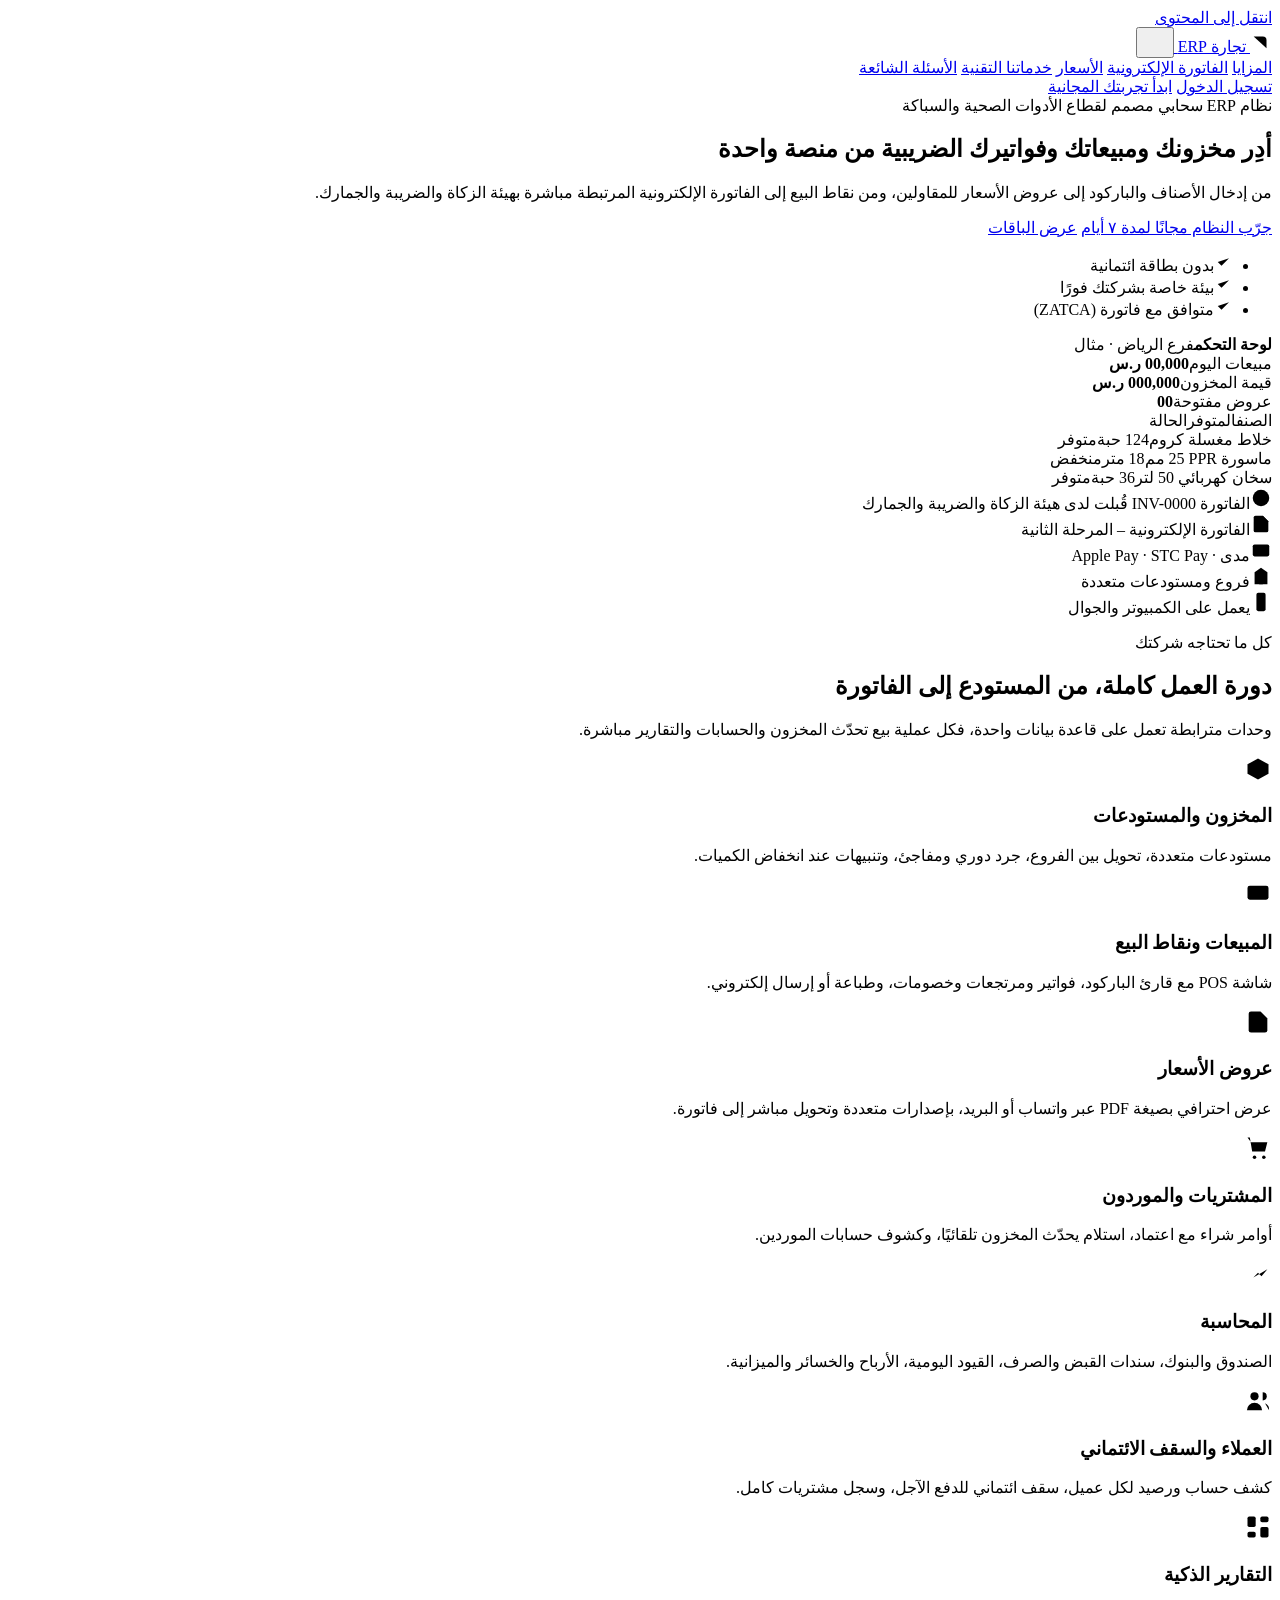
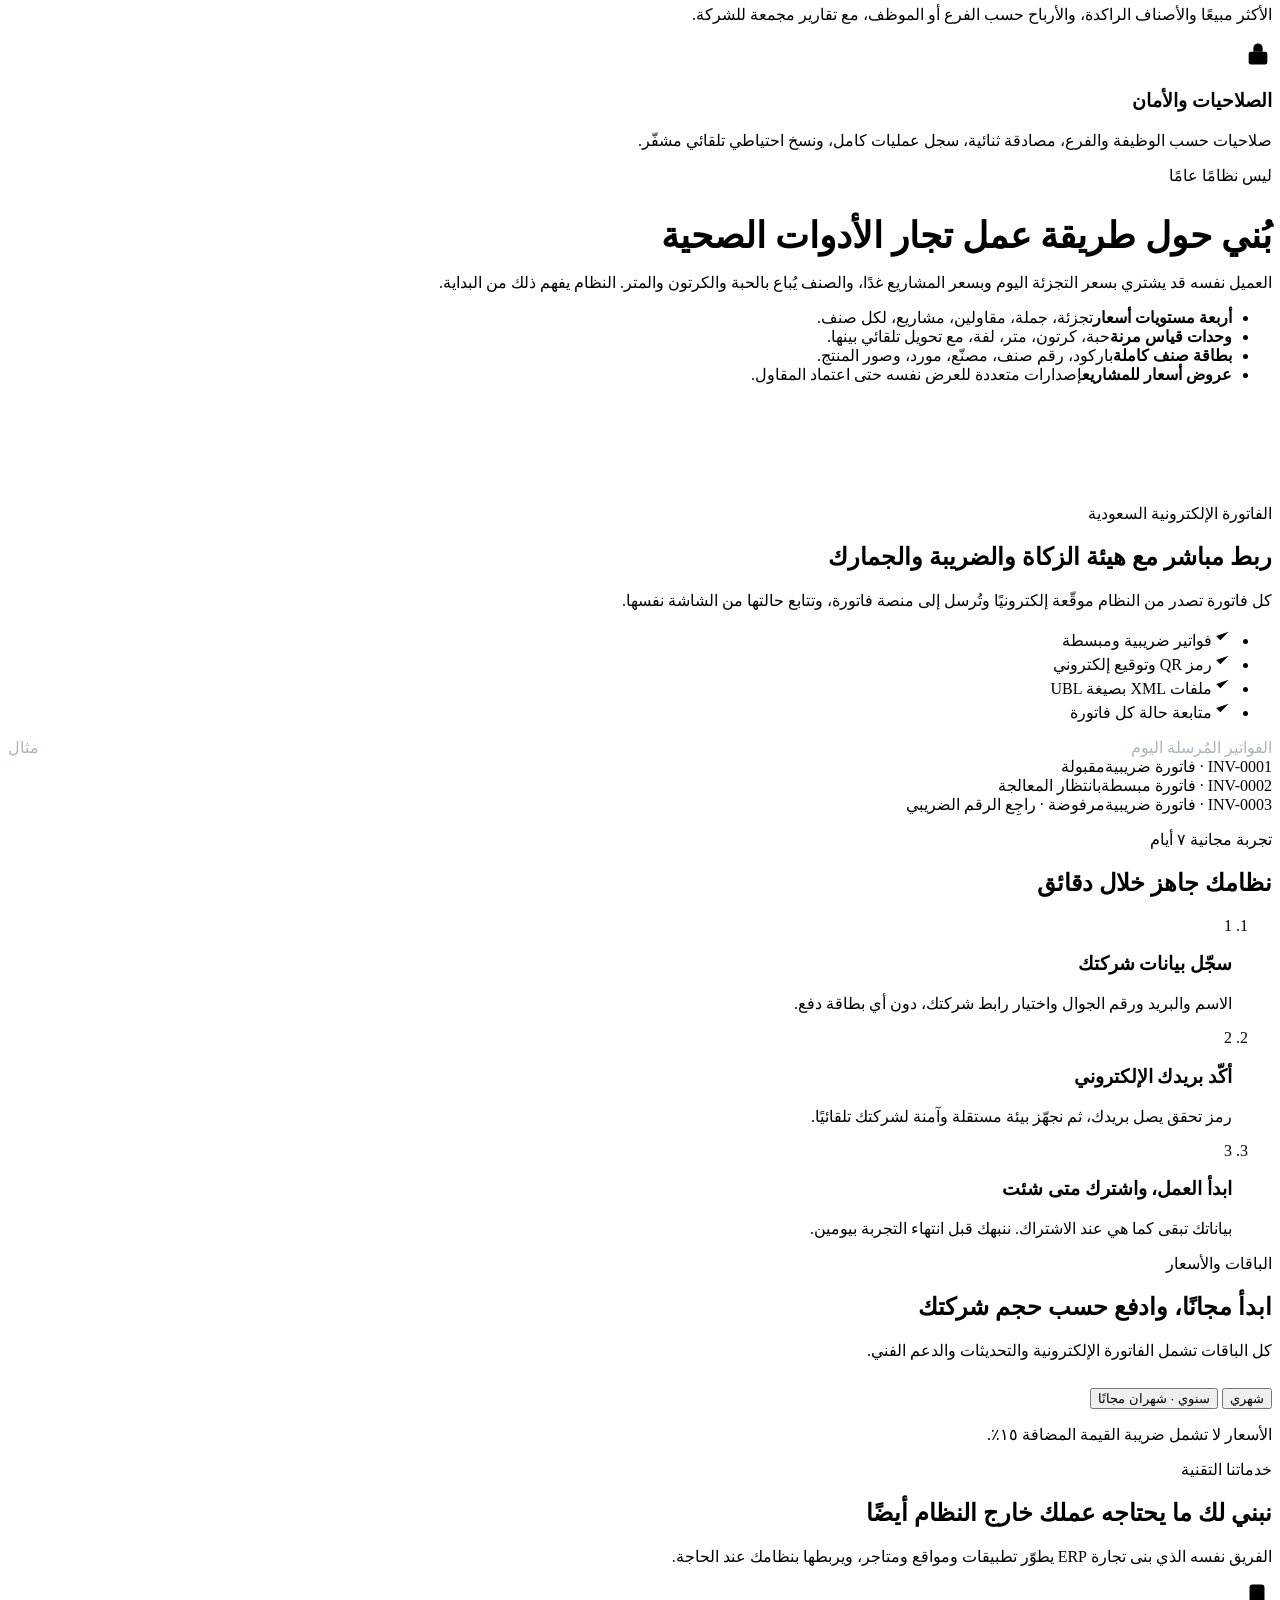
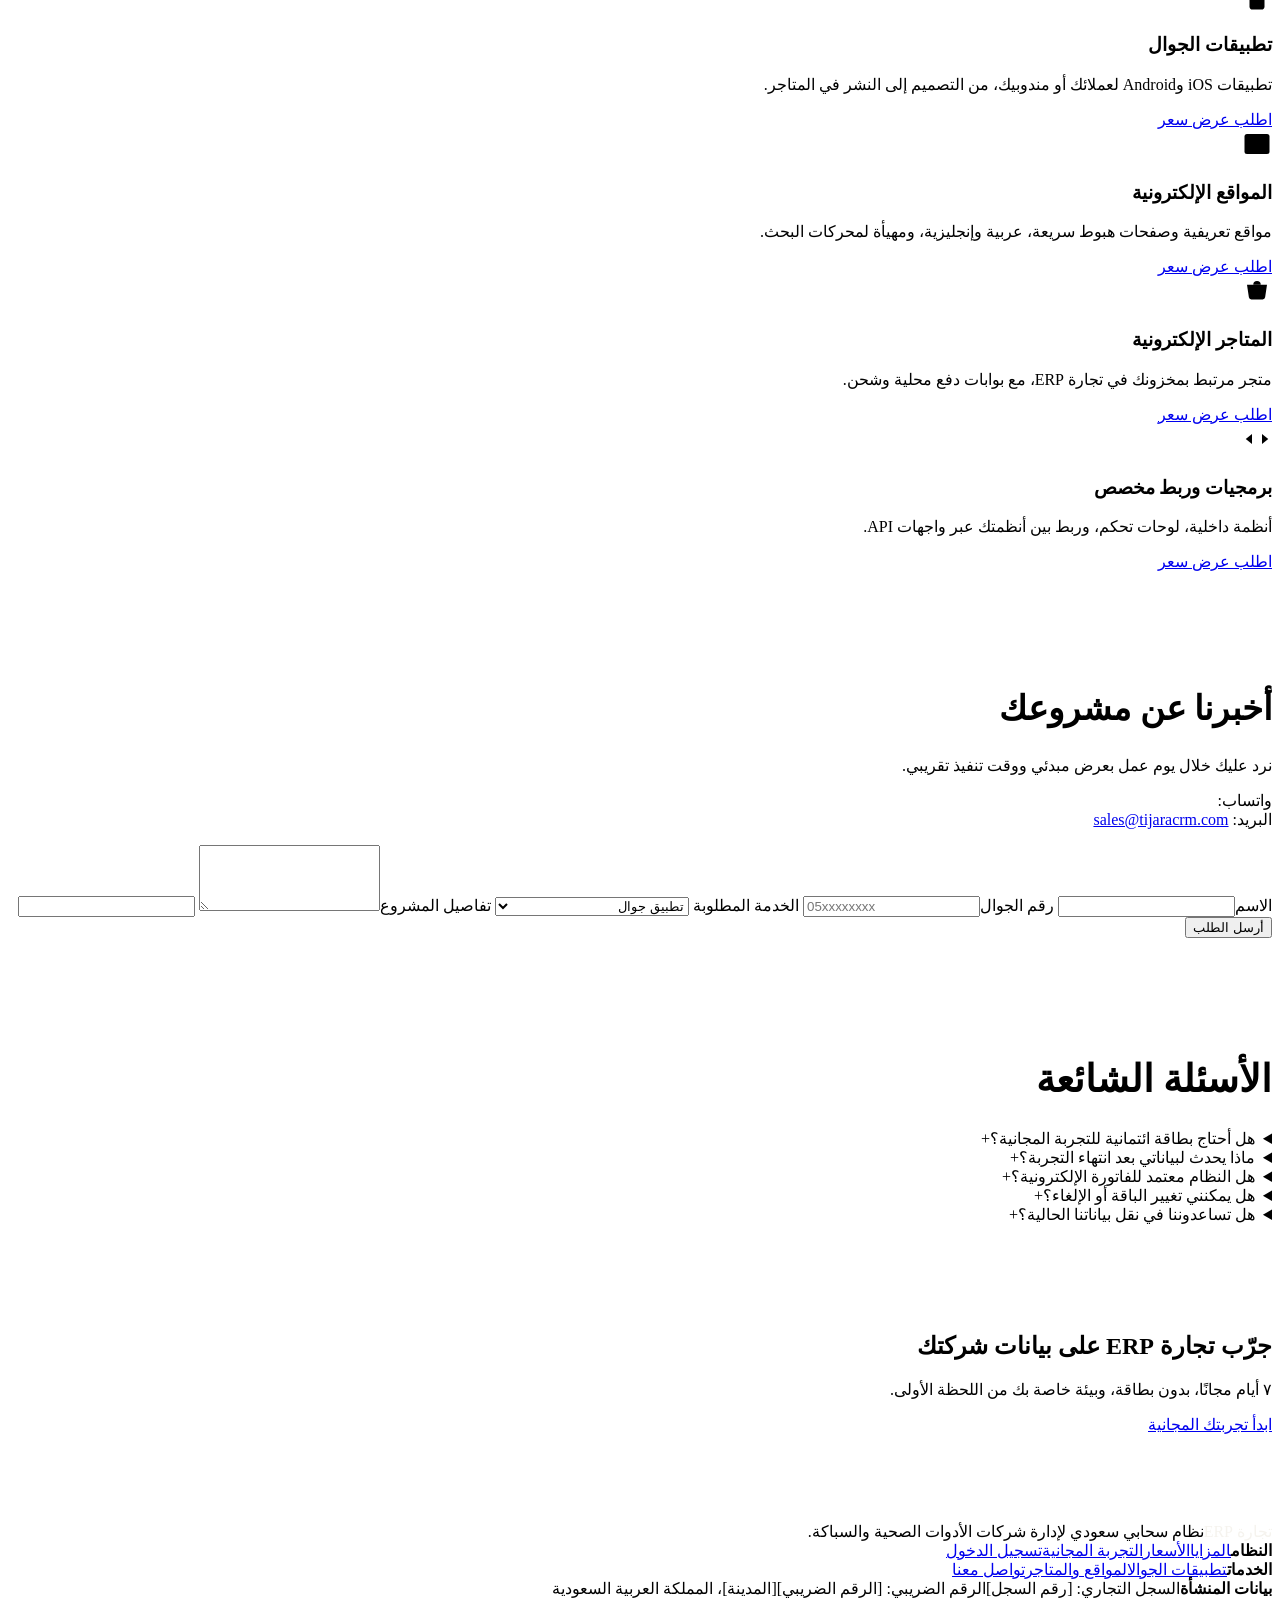
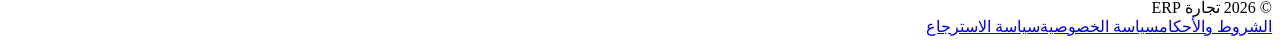
==== marketing-site/public/index.html @ fe0a989c "Add marketing site for tijaracrm.com (landing, trial signup, checkout) Static RTL Arabic site served" ====
<!doctype html>
<html lang="ar" dir="rtl">
<head>
<meta charset="utf-8">
<meta name="viewport" content="width=device-width, initial-scale=1">
<title>تجارة ERP | نظام سحابي لشركات الأدوات الصحية والسباكة في السعودية</title>
<meta name="description" content="نظام ERP سحابي لإدارة المخزون والمبيعات ونقاط البيع وعروض الأسعار والمحاسبة، مع الفاتورة الإلكترونية المرتبطة بهيئة الزكاة والضريبة والجمارك. جرّبه مجانًا ٧ أيام بدون بطاقة.">
<link rel="canonical" href="https://tijaracrm.com/">
<meta property="og:type" content="website">
<meta property="og:locale" content="ar_SA">
<meta property="og:site_name" content="تجارة ERP">
<meta property="og:title" content="تجارة ERP | نظام سحابي لشركات الأدوات الصحية والسباكة">
<meta property="og:description" content="المخزون والمبيعات والفاتورة الإلكترونية في منصة واحدة. تجربة مجانية ٧ أيام بدون بطاقة.">
<meta property="og:url" content="https://tijaracrm.com/">
<meta name="theme-color" content="#0E5C63">
<link rel="icon" href="/assets/favicon.svg" type="image/svg+xml">
<link rel="preconnect" href="https://fonts.googleapis.com">
<link rel="preconnect" href="https://fonts.gstatic.com" crossorigin>
<link href="https://fonts.googleapis.com/css2?family=IBM+Plex+Sans+Arabic:wght@400;500;600&family=Readex+Pro:wght@500;600;700&display=swap" rel="stylesheet">
<link rel="stylesheet" href="/assets/styles.css">
<script type="application/ld+json">
{"@context":"https://schema.org","@type":"SoftwareApplication","name":"تجارة ERP","applicationCategory":"BusinessApplication","operatingSystem":"Web","inLanguage":"ar","offers":{"@type":"AggregateOffer","priceCurrency":"SAR","lowPrice":"199","highPrice":"799"},"url":"https://tijaracrm.com/"}
</script>
</head>
<body>
<a class="skip" href="#main">انتقل إلى المحتوى</a>

<header class="site-header">
  <div class="container">
    <a class="brand" href="/" aria-label="تجارة ERP — الرئيسية">
      <span class="brand-mark" aria-hidden="true"><svg class="icon" width="22" height="22" viewBox="0 0 24 24" stroke-width="2"><path d="M4 7h10a4 4 0 0 1 4 4v9"/><path d="M4 3v8"/><path d="M14 20h8"/></svg></span>
      <span class="brand-name">تجارة <span>ERP</span></span>
    </a>
    <button class="nav-toggle" type="button" aria-expanded="false" aria-controls="main-nav" aria-label="القائمة">
      <svg class="icon" width="22" height="22" viewBox="0 0 24 24" stroke-width="2" aria-hidden="true"><path d="M4 7h16M4 12h16M4 17h16"/></svg>
    </button>
    <nav class="main-nav" id="main-nav" aria-label="القائمة الرئيسية">
      <a href="#features">المزايا</a>
      <a href="#zatca">الفاتورة الإلكترونية</a>
      <a href="#pricing">الأسعار</a>
      <a href="#services">خدماتنا التقنية</a>
      <a href="#faq">الأسئلة الشائعة</a>
    </nav>
    <div class="header-actions">
      <a class="btn btn-outline" data-portal href="https://portal.tijaracrm.com">تسجيل الدخول</a>
      <a class="btn btn-primary" href="/signup.html">ابدأ تجربتك المجانية</a>
    </div>
  </div>
</header>

<main id="main">

<section class="container hero">
  <div class="hero-copy">
    <span class="pill">نظام ERP سحابي مصمم لقطاع الأدوات الصحية والسباكة</span>
    <h1>أدِر مخزونك ومبيعاتك وفواتيرك الضريبية من منصة واحدة</h1>
    <p class="lead">من إدخال الأصناف والباركود إلى عروض الأسعار للمقاولين، ومن نقاط البيع إلى الفاتورة الإلكترونية المرتبطة مباشرة بهيئة الزكاة والضريبة والجمارك.</p>
    <div class="actions">
      <a class="btn btn-primary btn-lg" href="/signup.html">جرّب النظام مجانًا لمدة ٧ أيام</a>
      <a class="btn btn-outline btn-lg" href="#pricing">عرض الباقات</a>
    </div>
    <ul class="checks">
      <li><svg class="icon" width="18" height="18" viewBox="0 0 24 24" stroke-width="2.4" aria-hidden="true"><path d="M5 12l5 5L20 7"/></svg>بدون بطاقة ائتمانية</li>
      <li><svg class="icon" width="18" height="18" viewBox="0 0 24 24" stroke-width="2.4" aria-hidden="true"><path d="M5 12l5 5L20 7"/></svg>بيئة خاصة بشركتك فورًا</li>
      <li><svg class="icon" width="18" height="18" viewBox="0 0 24 24" stroke-width="2.4" aria-hidden="true"><path d="M5 12l5 5L20 7"/></svg>متوافق مع فاتورة (ZATCA)</li>
    </ul>
  </div>

  <div class="mock" role="img" aria-label="مثال توضيحي لواجهة لوحة التحكم في النظام">
    <div class="mock-top"><strong>لوحة التحكم</strong><span class="xsmall muted">فرع الرياض · مثال</span></div>
    <div class="kpis">
      <div class="kpi"><span>مبيعات اليوم</span><b>00,000 ر.س</b></div>
      <div class="kpi"><span>قيمة المخزون</span><b>000,000 ر.س</b></div>
      <div class="kpi"><span>عروض مفتوحة</span><b>00</b></div>
    </div>
    <div class="mini-table">
      <div class="mini-row head"><span>الصنف</span><span>المتوفر</span><span>الحالة</span></div>
      <div class="mini-row"><span>خلاط مغسلة كروم</span><span>124 حبة</span><span class="ok">متوفر</span></div>
      <div class="mini-row"><span>ماسورة PPR ‏25 مم</span><span>18 متر</span><span class="low">منخفض</span></div>
      <div class="mini-row"><span>سخان كهربائي 50 لتر</span><span>36 حبة</span><span class="ok">متوفر</span></div>
    </div>
    <div class="notice"><svg class="icon" width="22" height="22" viewBox="0 0 24 24" stroke-width="2" aria-hidden="true"><path d="M9 12l2 2 4-4"/><circle cx="12" cy="12" r="9"/></svg><span>الفاتورة INV-0000 قُبلت لدى هيئة الزكاة والضريبة والجمارك</span></div>
  </div>
</section>

<section class="band strip" aria-label="أبرز المزايا">
  <div class="container">
    <div class="item"><svg class="icon" width="22" height="22" viewBox="0 0 24 24" stroke-width="2" aria-hidden="true"><path d="M14 3H6a2 2 0 0 0-2 2v14a2 2 0 0 0 2 2h12a2 2 0 0 0 2-2V9z"/><path d="M14 3v6h6"/></svg>الفاتورة الإلكترونية – المرحلة الثانية</div>
    <div class="item"><svg class="icon" width="22" height="22" viewBox="0 0 24 24" stroke-width="2" aria-hidden="true"><rect x="3" y="6" width="18" height="13" rx="2"/><path d="M3 10h18"/></svg>مدى · Apple Pay · STC Pay</div>
    <div class="item"><svg class="icon" width="22" height="22" viewBox="0 0 24 24" stroke-width="2" aria-hidden="true"><path d="M3 21h18"/><path d="M5 21V8l7-5 7 5v13"/><path d="M10 21v-6h4v6"/></svg>فروع ومستودعات متعددة</div>
    <div class="item"><svg class="icon" width="22" height="22" viewBox="0 0 24 24" stroke-width="2" aria-hidden="true"><rect x="7" y="2" width="10" height="20" rx="2"/><path d="M11 18h2"/></svg>يعمل على الكمبيوتر والجوال</div>
  </div>
</section>

<section id="features" class="container section">
  <div class="section-head">
    <p class="eyebrow">كل ما تحتاجه شركتك</p>
    <h2>دورة العمل كاملة، من المستودع إلى الفاتورة</h2>
    <p class="muted">وحدات مترابطة تعمل على قاعدة بيانات واحدة، فكل عملية بيع تحدّث المخزون والحسابات والتقارير مباشرة.</p>
  </div>
  <div class="grid-cards">
    <article class="card"><svg class="icon" width="28" height="28" viewBox="0 0 24 24" stroke-width="1.8" aria-hidden="true"><path d="M21 8l-9-5-9 5 9 5z"/><path d="M3 8v8l9 5 9-5V8"/><path d="M12 13v8"/></svg><h3>المخزون والمستودعات</h3><p>مستودعات متعددة، تحويل بين الفروع، جرد دوري ومفاجئ، وتنبيهات عند انخفاض الكميات.</p></article>
    <article class="card"><svg class="icon" width="28" height="28" viewBox="0 0 24 24" stroke-width="1.8" aria-hidden="true"><rect x="3" y="4" width="18" height="12" rx="2"/><path d="M8 20h8"/><path d="M12 16v4"/></svg><h3>المبيعات ونقاط البيع</h3><p>شاشة POS مع قارئ الباركود، فواتير ومرتجعات وخصومات، وطباعة أو إرسال إلكتروني.</p></article>
    <article class="card"><svg class="icon" width="28" height="28" viewBox="0 0 24 24" stroke-width="1.8" aria-hidden="true"><path d="M14 3H6a2 2 0 0 0-2 2v14a2 2 0 0 0 2 2h12a2 2 0 0 0 2-2V9z"/><path d="M14 3v6h6"/><path d="M8 13h8"/><path d="M8 17h5"/></svg><h3>عروض الأسعار</h3><p>عرض احترافي بصيغة PDF عبر واتساب أو البريد، بإصدارات متعددة وتحويل مباشر إلى فاتورة.</p></article>
    <article class="card"><svg class="icon" width="28" height="28" viewBox="0 0 24 24" stroke-width="1.8" aria-hidden="true"><path d="M3 3h2l2 12h11l2-8H6"/><circle cx="9" cy="20" r="1.5"/><circle cx="17" cy="20" r="1.5"/></svg><h3>المشتريات والموردون</h3><p>أوامر شراء مع اعتماد، استلام يحدّث المخزون تلقائيًا، وكشوف حسابات الموردين.</p></article>
    <article class="card"><svg class="icon" width="28" height="28" viewBox="0 0 24 24" stroke-width="1.8" aria-hidden="true"><path d="M4 19V5"/><path d="M4 19h16"/><path d="M8 15l4-4 3 3 5-6"/></svg><h3>المحاسبة</h3><p>الصندوق والبنوك، سندات القبض والصرف، القيود اليومية، الأرباح والخسائر والميزانية.</p></article>
    <article class="card"><svg class="icon" width="28" height="28" viewBox="0 0 24 24" stroke-width="1.8" aria-hidden="true"><circle cx="9" cy="8" r="3.5"/><path d="M2.5 20a6.5 6.5 0 0 1 13 0"/><path d="M16 4.5a3.5 3.5 0 0 1 0 7"/><path d="M18 14a6 6 0 0 1 3.5 6"/></svg><h3>العملاء والسقف الائتماني</h3><p>كشف حساب ورصيد لكل عميل، سقف ائتماني للدفع الآجل، وسجل مشتريات كامل.</p></article>
    <article class="card"><svg class="icon" width="28" height="28" viewBox="0 0 24 24" stroke-width="1.8" aria-hidden="true"><rect x="3" y="3" width="7" height="9" rx="1.5"/><rect x="14" y="3" width="7" height="5" rx="1.5"/><rect x="14" y="12" width="7" height="9" rx="1.5"/><rect x="3" y="16" width="7" height="5" rx="1.5"/></svg><h3>التقارير الذكية</h3><p>الأكثر مبيعًا والأصناف الراكدة، والأرباح حسب الفرع أو الموظف، مع تقارير مجمعة للشركة.</p></article>
    <article class="card"><svg class="icon" width="28" height="28" viewBox="0 0 24 24" stroke-width="1.8" aria-hidden="true"><rect x="4" y="10" width="16" height="11" rx="2"/><path d="M8 10V7a4 4 0 0 1 8 0v3"/></svg><h3>الصلاحيات والأمان</h3><p>صلاحيات حسب الوظيفة والفرع، مصادقة ثنائية، سجل عمليات كامل، ونسخ احتياطي تلقائي مشفّر.</p></article>
  </div>
</section>

<section class="container" style="padding-bottom:88px">
  <div class="panel">
    <div style="flex:1 1 340px">
      <p class="eyebrow">ليس نظامًا عامًا</p>
      <h2 style="font-size:clamp(26px,3vw,36px);margin-bottom:12px">بُني حول طريقة عمل تجار الأدوات الصحية</h2>
      <p class="muted">العميل نفسه قد يشتري بسعر التجزئة اليوم وبسعر المشاريع غدًا، والصنف يُباع بالحبة والكرتون والمتر. النظام يفهم ذلك من البداية.</p>
    </div>
    <ul class="fit-list">
      <li><strong>أربعة مستويات أسعار</strong><span>تجزئة، جملة، مقاولين، مشاريع، لكل صنف.</span></li>
      <li><strong>وحدات قياس مرنة</strong><span>حبة، كرتون، متر، لفة، مع تحويل تلقائي بينها.</span></li>
      <li><strong>بطاقة صنف كاملة</strong><span>باركود، رقم صنف، مصنّع، مورد، وصور المنتج.</span></li>
      <li><strong>عروض أسعار للمشاريع</strong><span>إصدارات متعددة للعرض نفسه حتى اعتماد المقاول.</span></li>
    </ul>
  </div>
</section>

<section id="zatca" class="dark">
  <div class="container section zatca">
    <div class="zatca-copy">
      <p class="eyebrow">الفاتورة الإلكترونية السعودية</p>
      <h2>ربط مباشر مع هيئة الزكاة والضريبة والجمارك</h2>
      <p class="muted">كل فاتورة تصدر من النظام موقّعة إلكترونيًا وتُرسل إلى منصة فاتورة، وتتابع حالتها من الشاشة نفسها.</p>
      <ul class="zatca-list">
        <li><svg class="icon" width="20" height="20" viewBox="0 0 24 24" stroke-width="2.4" aria-hidden="true"><path d="M5 12l5 5L20 7"/></svg>فواتير ضريبية ومبسطة</li>
        <li><svg class="icon" width="20" height="20" viewBox="0 0 24 24" stroke-width="2.4" aria-hidden="true"><path d="M5 12l5 5L20 7"/></svg>رمز QR وتوقيع إلكتروني</li>
        <li><svg class="icon" width="20" height="20" viewBox="0 0 24 24" stroke-width="2.4" aria-hidden="true"><path d="M5 12l5 5L20 7"/></svg>ملفات XML بصيغة UBL</li>
        <li><svg class="icon" width="20" height="20" viewBox="0 0 24 24" stroke-width="2.4" aria-hidden="true"><path d="M5 12l5 5L20 7"/></svg>متابعة حالة كل فاتورة</li>
      </ul>
    </div>
    <div class="status-board" role="img" aria-label="مثال توضيحي لحالات الفواتير الإلكترونية">
      <div class="small" style="display:flex;justify-content:space-between;color:#A9B8BA"><span>الفواتير المُرسلة اليوم</span><span>مثال</span></div>
      <div class="status-row"><span>INV-0001 · فاتورة ضريبية</span><span class="chip chip-ok">مقبولة</span></div>
      <div class="status-row"><span>INV-0002 · فاتورة مبسطة</span><span class="chip chip-wait">بانتظار المعالجة</span></div>
      <div class="status-row"><span>INV-0003 · فاتورة ضريبية</span><span class="chip chip-bad">مرفوضة · راجِع الرقم الضريبي</span></div>
    </div>
  </div>
</section>

<section class="container section">
  <div class="section-head center">
    <p class="eyebrow">تجربة مجانية ٧ أيام</p>
    <h2>نظامك جاهز خلال دقائق</h2>
  </div>
  <ol class="steps">
    <li class="card"><span class="step-num">1</span><h3>سجّل بيانات شركتك</h3><p>الاسم والبريد ورقم الجوال واختيار رابط شركتك، دون أي بطاقة دفع.</p></li>
    <li class="card"><span class="step-num">2</span><h3>أكّد بريدك الإلكتروني</h3><p>رمز تحقق يصل بريدك، ثم نجهّز بيئة مستقلة وآمنة لشركتك تلقائيًا.</p></li>
    <li class="card"><span class="step-num">3</span><h3>ابدأ العمل، واشترك متى شئت</h3><p>بياناتك تبقى كما هي عند الاشتراك. ننبهك قبل انتهاء التجربة بيومين.</p></li>
  </ol>
</section>

<section id="pricing" class="band">
  <div class="container section">
    <div class="section-head center" style="margin-bottom:28px">
      <p class="eyebrow">الباقات والأسعار</p>
      <h2>ابدأ مجانًا، وادفع حسب حجم شركتك</h2>
      <p class="muted">كل الباقات تشمل الفاتورة الإلكترونية والتحديثات والدعم الفني.</p>
    </div>
    <div class="toggle-wrap">
      <div class="toggle" role="group" aria-label="مدة الاشتراك">
        <button type="button" data-cycle="monthly" aria-pressed="true">شهري</button>
        <button type="button" data-cycle="yearly" aria-pressed="false">سنوي · شهران مجانًا</button>
      </div>
    </div>
    <div id="plans" class="plans" aria-live="polite">
      <noscript><p class="center">فعّل JavaScript لعرض الباقات، أو <a href="/signup.html">ابدأ التجربة المجانية</a>.</p></noscript>
    </div>
    <p id="price-note" class="price-note">الأسعار لا تشمل ضريبة القيمة المضافة ١٥٪.</p>
  </div>
</section>

<section id="services" class="container section" style="padding-bottom:48px">
  <div class="section-head">
    <p class="eyebrow">خدماتنا التقنية</p>
    <h2>نبني لك ما يحتاجه عملك خارج النظام أيضًا</h2>
    <p class="muted">الفريق نفسه الذي بنى تجارة ERP يطوّر تطبيقات ومواقع ومتاجر، ويربطها بنظامك عند الحاجة.</p>
  </div>
  <div class="grid-cards">
    <article class="card service"><svg class="icon" width="30" height="30" viewBox="0 0 24 24" stroke-width="1.8" aria-hidden="true"><rect x="6" y="2" width="12" height="20" rx="2.5"/><path d="M11 18h2"/></svg><h3>تطبيقات الجوال</h3><p>تطبيقات iOS وAndroid لعملائك أو مندوبيك، من التصميم إلى النشر في المتاجر.</p><a href="#contact" data-service="mobile_app">اطلب عرض سعر</a></article>
    <article class="card service"><svg class="icon" width="30" height="30" viewBox="0 0 24 24" stroke-width="1.8" aria-hidden="true"><rect x="2" y="4" width="20" height="16" rx="2"/><path d="M2 9h20"/></svg><h3>المواقع الإلكترونية</h3><p>مواقع تعريفية وصفحات هبوط سريعة، عربية وإنجليزية، ومهيأة لمحركات البحث.</p><a href="#contact" data-service="website">اطلب عرض سعر</a></article>
    <article class="card service"><svg class="icon" width="30" height="30" viewBox="0 0 24 24" stroke-width="1.8" aria-hidden="true"><path d="M4 7h16l-1.5 10a2 2 0 0 1-2 1.7h-9a2 2 0 0 1-2-1.7z"/><path d="M9 7a3 3 0 0 1 6 0"/></svg><h3>المتاجر الإلكترونية</h3><p>متجر مرتبط بمخزونك في تجارة ERP، مع بوابات دفع محلية وشحن.</p><a href="#contact" data-service="ecommerce">اطلب عرض سعر</a></article>
    <article class="card service"><svg class="icon" width="30" height="30" viewBox="0 0 24 24" stroke-width="1.8" aria-hidden="true"><path d="M8 8l-5 4 5 4"/><path d="M16 8l5 4-5 4"/><path d="M14 4l-4 16"/></svg><h3>برمجيات وربط مخصص</h3><p>أنظمة داخلية، لوحات تحكم، وربط بين أنظمتك عبر واجهات API.</p><a href="#contact" data-service="custom">اطلب عرض سعر</a></article>
  </div>
</section>

<section id="contact" class="container" style="padding-block:40px 88px">
  <div class="panel">
    <div class="stack" style="flex:1 1 320px">
      <h2 style="font-size:clamp(26px,3vw,34px)">أخبرنا عن مشروعك</h2>
      <p class="muted">نرد عليك خلال يوم عمل بعرض مبدئي ووقت تنفيذ تقريبي.</p>
      <p class="muted"><span data-whatsapp-wrap>واتساب: <a data-whatsapp href="#" dir="ltr"></a><br></span>البريد: <a data-sales-email href="mailto:sales@tijaracrm.com">sales@tijaracrm.com</a></p>
    </div>
    <form id="lead-form" class="form-grid" style="flex:1 1 480px" novalidate>
      <label class="field">الاسم<input class="input" name="name" type="text" autocomplete="name" required><span class="error-text" data-error-for="name"></span></label>
      <label class="field">رقم الجوال<input class="input ltr" name="phone" type="tel" inputmode="tel" autocomplete="tel" placeholder="05xxxxxxxx" required><span class="error-text" data-error-for="phone"></span></label>
      <label class="field full">الخدمة المطلوبة
        <select class="input" name="service" id="lead-service">
          <option value="mobile_app">تطبيق جوال</option>
          <option value="website">موقع إلكتروني</option>
          <option value="ecommerce">متجر إلكتروني</option>
          <option value="custom">برمجيات وربط مخصص</option>
          <option value="erp_enterprise">باقة المؤسسات في تجارة ERP</option>
        </select>
      </label>
      <label class="field full">تفاصيل المشروع<textarea class="input" name="details" rows="4" maxlength="2000"></textarea></label>
      <input class="hp" type="text" name="website" tabindex="-1" autocomplete="off" aria-hidden="true">
      <div id="lead-captcha" class="captcha full"></div>
      <div id="lead-alert" class="alert full" hidden></div>
      <button class="btn btn-primary btn-lg full" type="submit">أرسل الطلب</button>
    </form>
  </div>
</section>

<section id="faq" class="container narrow" style="padding-bottom:88px">
  <h2 class="center" style="font-size:clamp(28px,3.4vw,38px);margin-bottom:28px">الأسئلة الشائعة</h2>
  <div class="faq">
    <details><summary>هل أحتاج بطاقة ائتمانية للتجربة المجانية؟<span class="plus" aria-hidden="true">+</span></summary><p>لا. تكفي بيانات شركتك وتأكيد بريدك الإلكتروني، وتحصل على كل مزايا الباقة الاحترافية لمدة ٧ أيام.</p></details>
    <details><summary>ماذا يحدث لبياناتي بعد انتهاء التجربة؟<span class="plus" aria-hidden="true">+</span></summary><p>يتوقف الدخول مؤقتًا وتبقى بياناتك محفوظة. اشترك في أي وقت لتكمل من حيث توقفت.</p></details>
    <details><summary>هل النظام معتمد للفاتورة الإلكترونية؟<span class="plus" aria-hidden="true">+</span></summary><p>يصدر النظام فواتير موقّعة برمز QR وملفات XML ويرسلها إلى منصة فاتورة، مع متابعة حالة القبول لكل فاتورة.</p></details>
    <details><summary>هل يمكنني تغيير الباقة أو الإلغاء؟<span class="plus" aria-hidden="true">+</span></summary><p>نعم، يمكنك الترقية أو التخفيض من حسابك، ويسري الإلغاء في نهاية فترة الاشتراك الحالية.</p></details>
    <details><summary>هل تساعدوننا في نقل بياناتنا الحالية؟<span class="plus" aria-hidden="true">+</span></summary><p>نعم، نستورد الأصناف والعملاء والموردين من ملفات Excel، ونساعدك في الإعداد الأولي.</p></details>
  </div>
</section>

<section class="container" style="padding-bottom:88px">
  <div class="cta">
    <div>
      <h2>جرّب تجارة ERP على بيانات شركتك</h2>
      <p>٧ أيام مجانًا، بدون بطاقة، وبيئة خاصة بك من اللحظة الأولى.</p>
    </div>
    <a class="btn btn-light btn-lg" href="/signup.html">ابدأ تجربتك المجانية</a>
  </div>
</section>

</main>

<footer class="site-footer">
  <div class="container footer-grid">
    <div><span class="brand-name" style="color:#F5F3EE">تجارة ERP</span><span>نظام سحابي سعودي لإدارة شركات الأدوات الصحية والسباكة.</span></div>
    <nav aria-label="روابط النظام"><strong>النظام</strong><a href="#features">المزايا</a><a href="#pricing">الأسعار</a><a href="/signup.html">التجربة المجانية</a><a data-portal href="https://portal.tijaracrm.com">تسجيل الدخول</a></nav>
    <nav aria-label="روابط الخدمات"><strong>الخدمات</strong><a href="#services">تطبيقات الجوال</a><a href="#services">المواقع والمتاجر</a><a href="#contact">تواصل معنا</a></nav>
    <div><strong>بيانات المنشأة</strong><span>السجل التجاري: <span class="placeholder">[رقم السجل]</span></span><span>الرقم الضريبي: <span class="placeholder">[الرقم الضريبي]</span></span><span><span class="placeholder">[المدينة]</span>، المملكة العربية السعودية</span></div>
  </div>
  <div class="container footer-bottom">
    <span>© <span id="year">2026</span> تجارة ERP</span>
    <nav aria-label="روابط قانونية"><a href="/terms.html">الشروط والأحكام</a><a href="/privacy.html">سياسة الخصوصية</a><a href="/refund.html">سياسة الاسترجاع</a></nav>
  </div>
</footer>

<script src="/assets/config.js"></script>
<script src="/assets/app.js" defer></script>
</body>
</html>
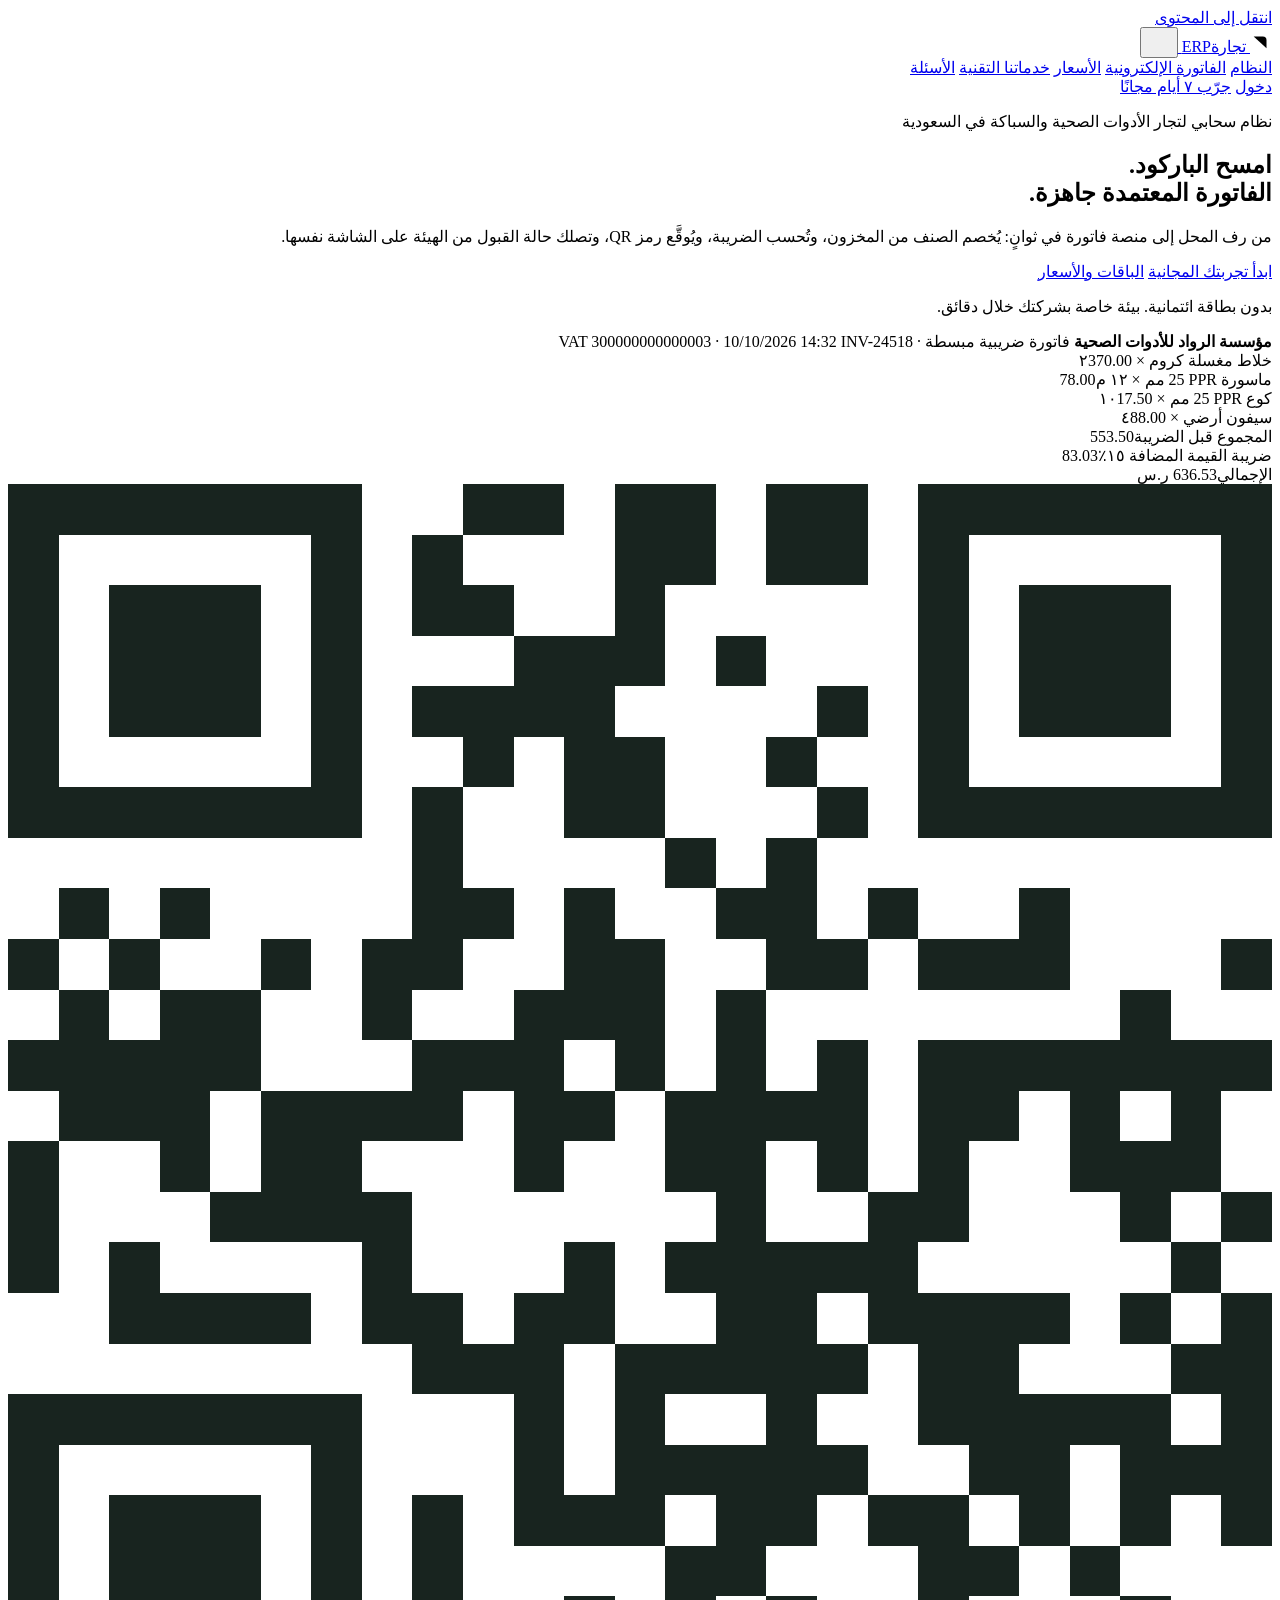
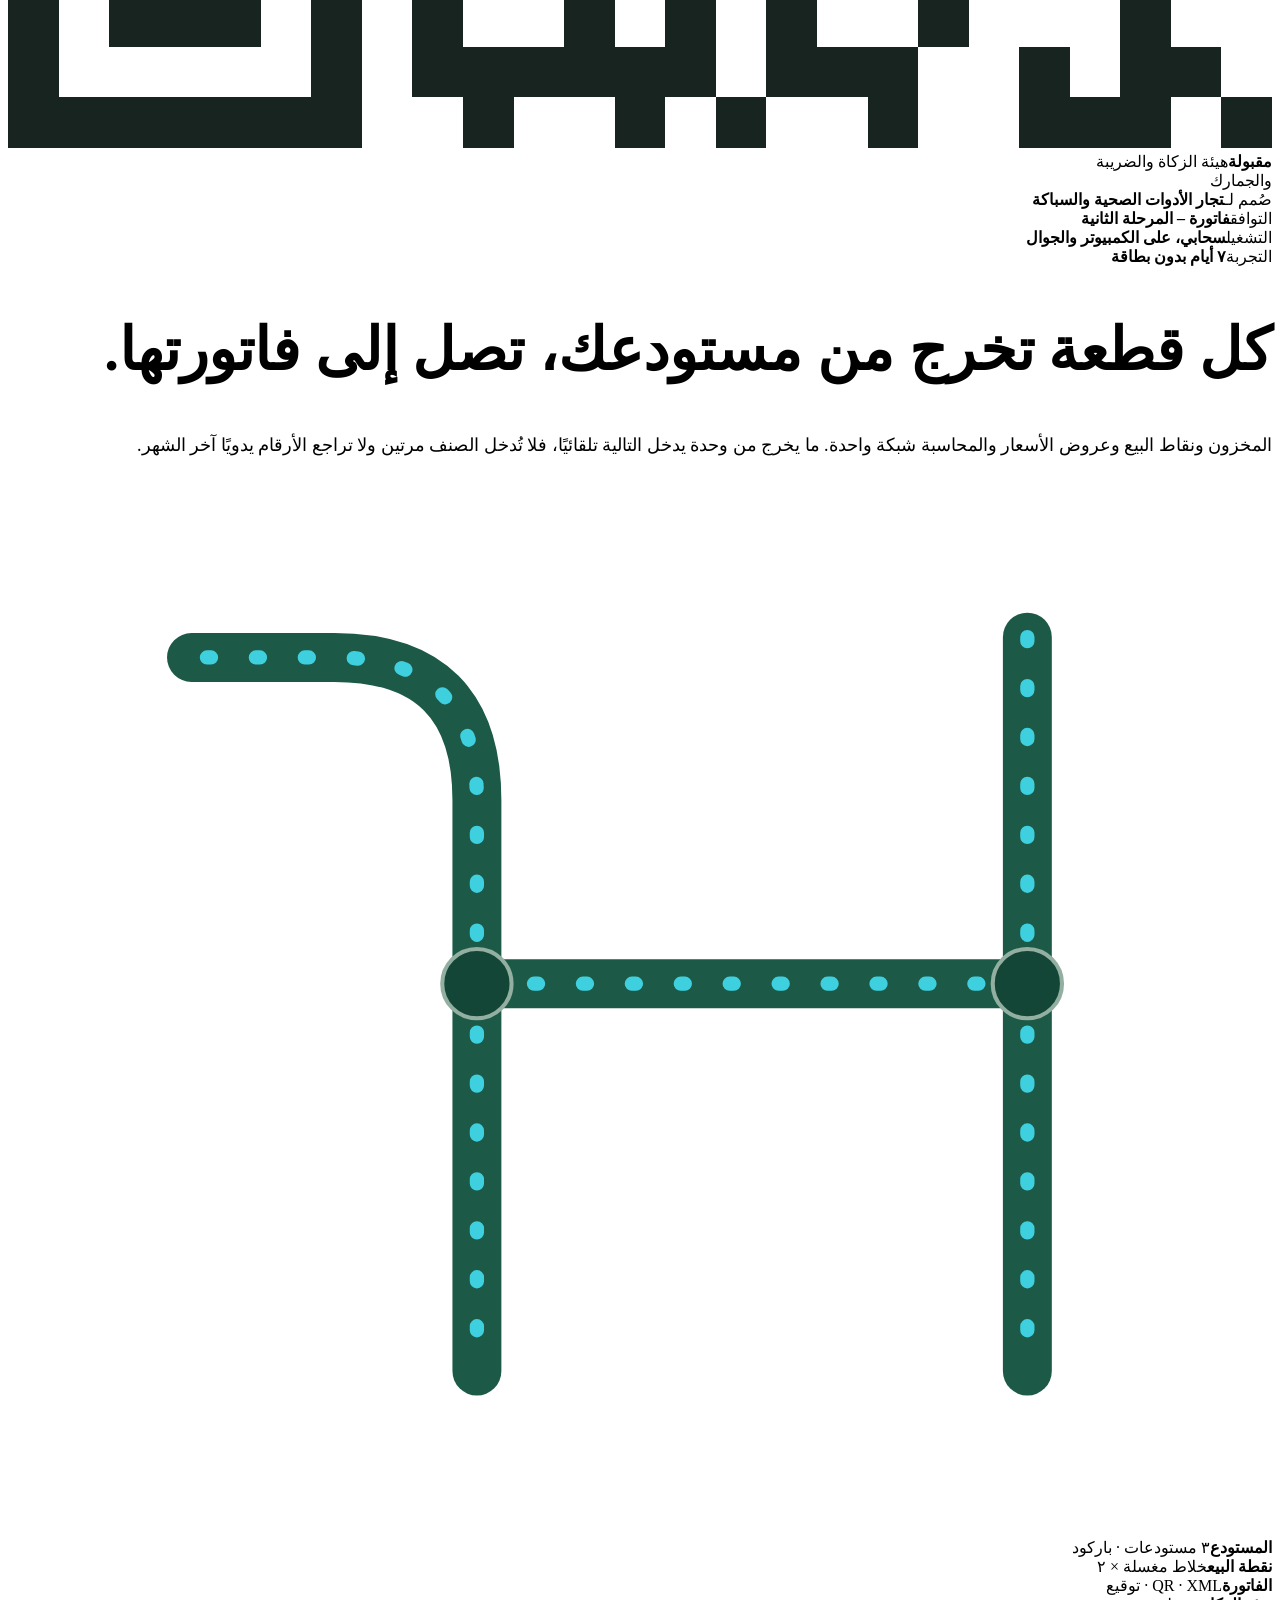
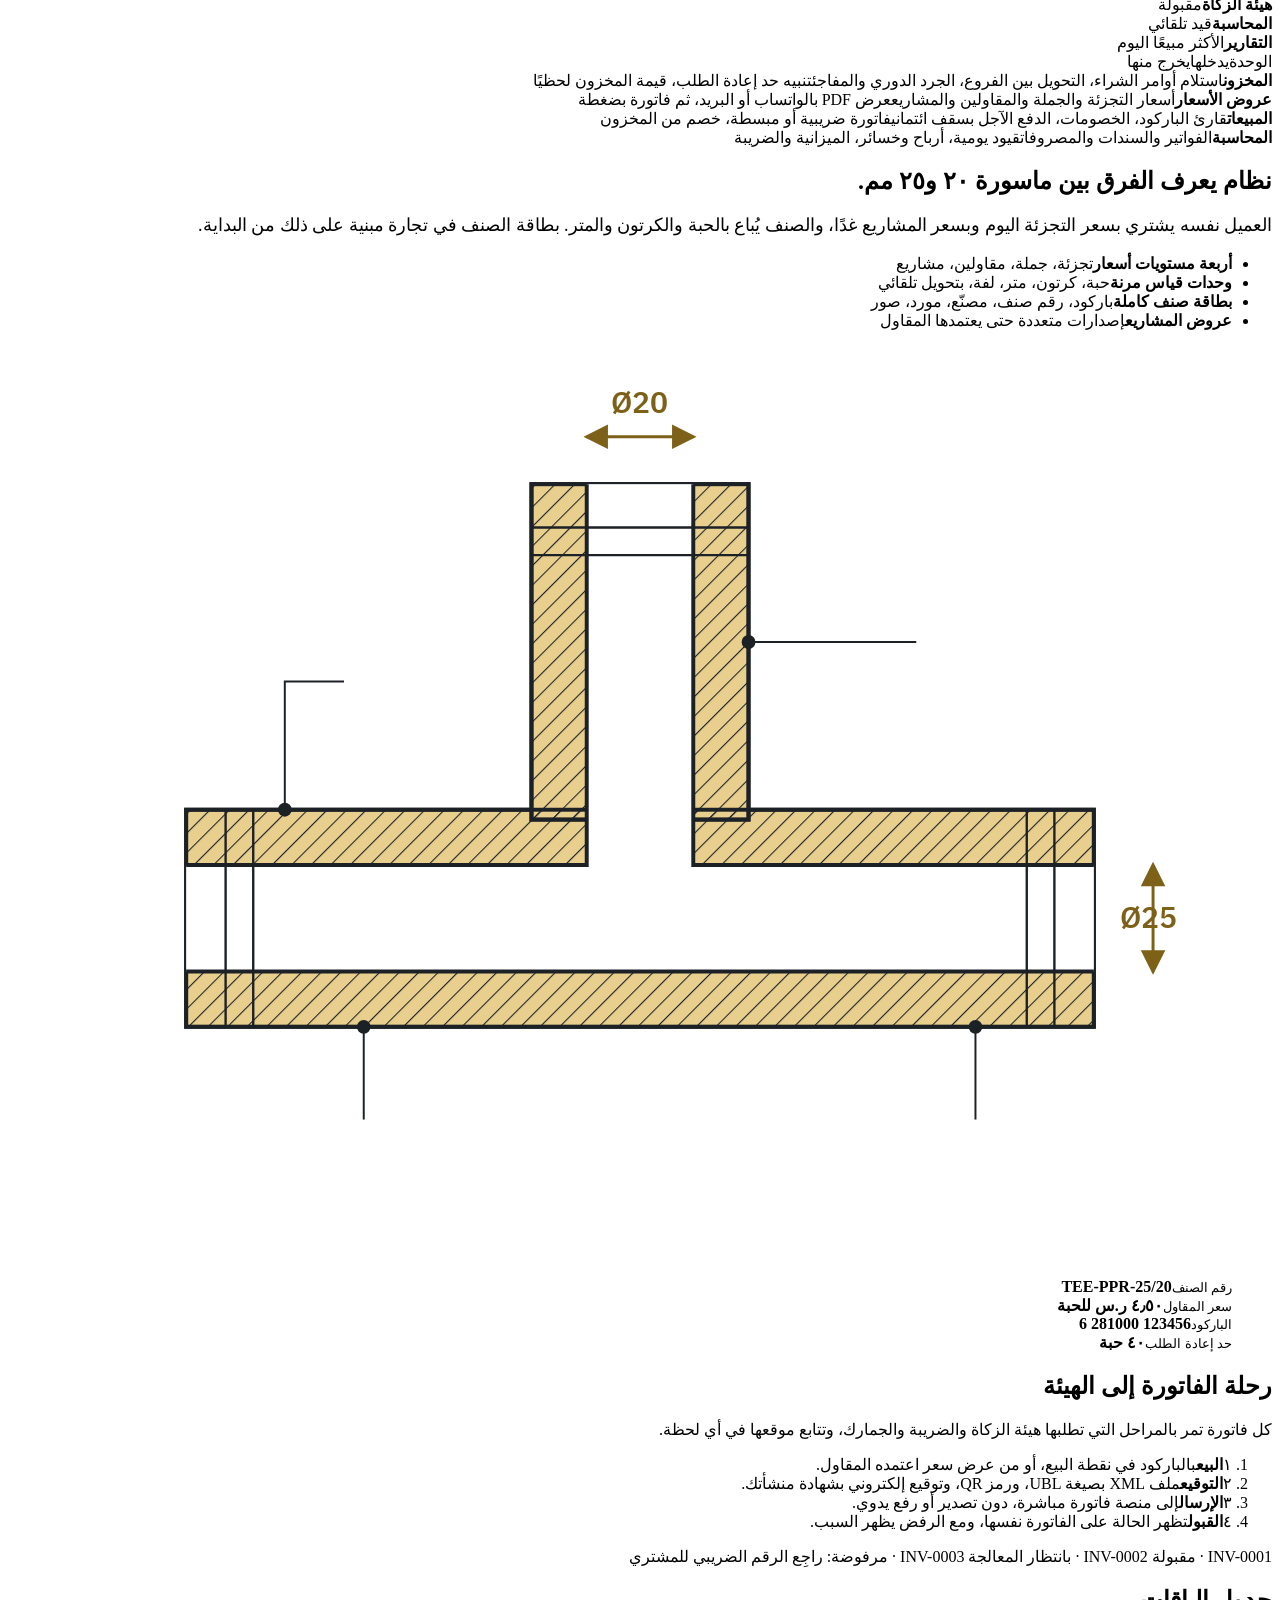
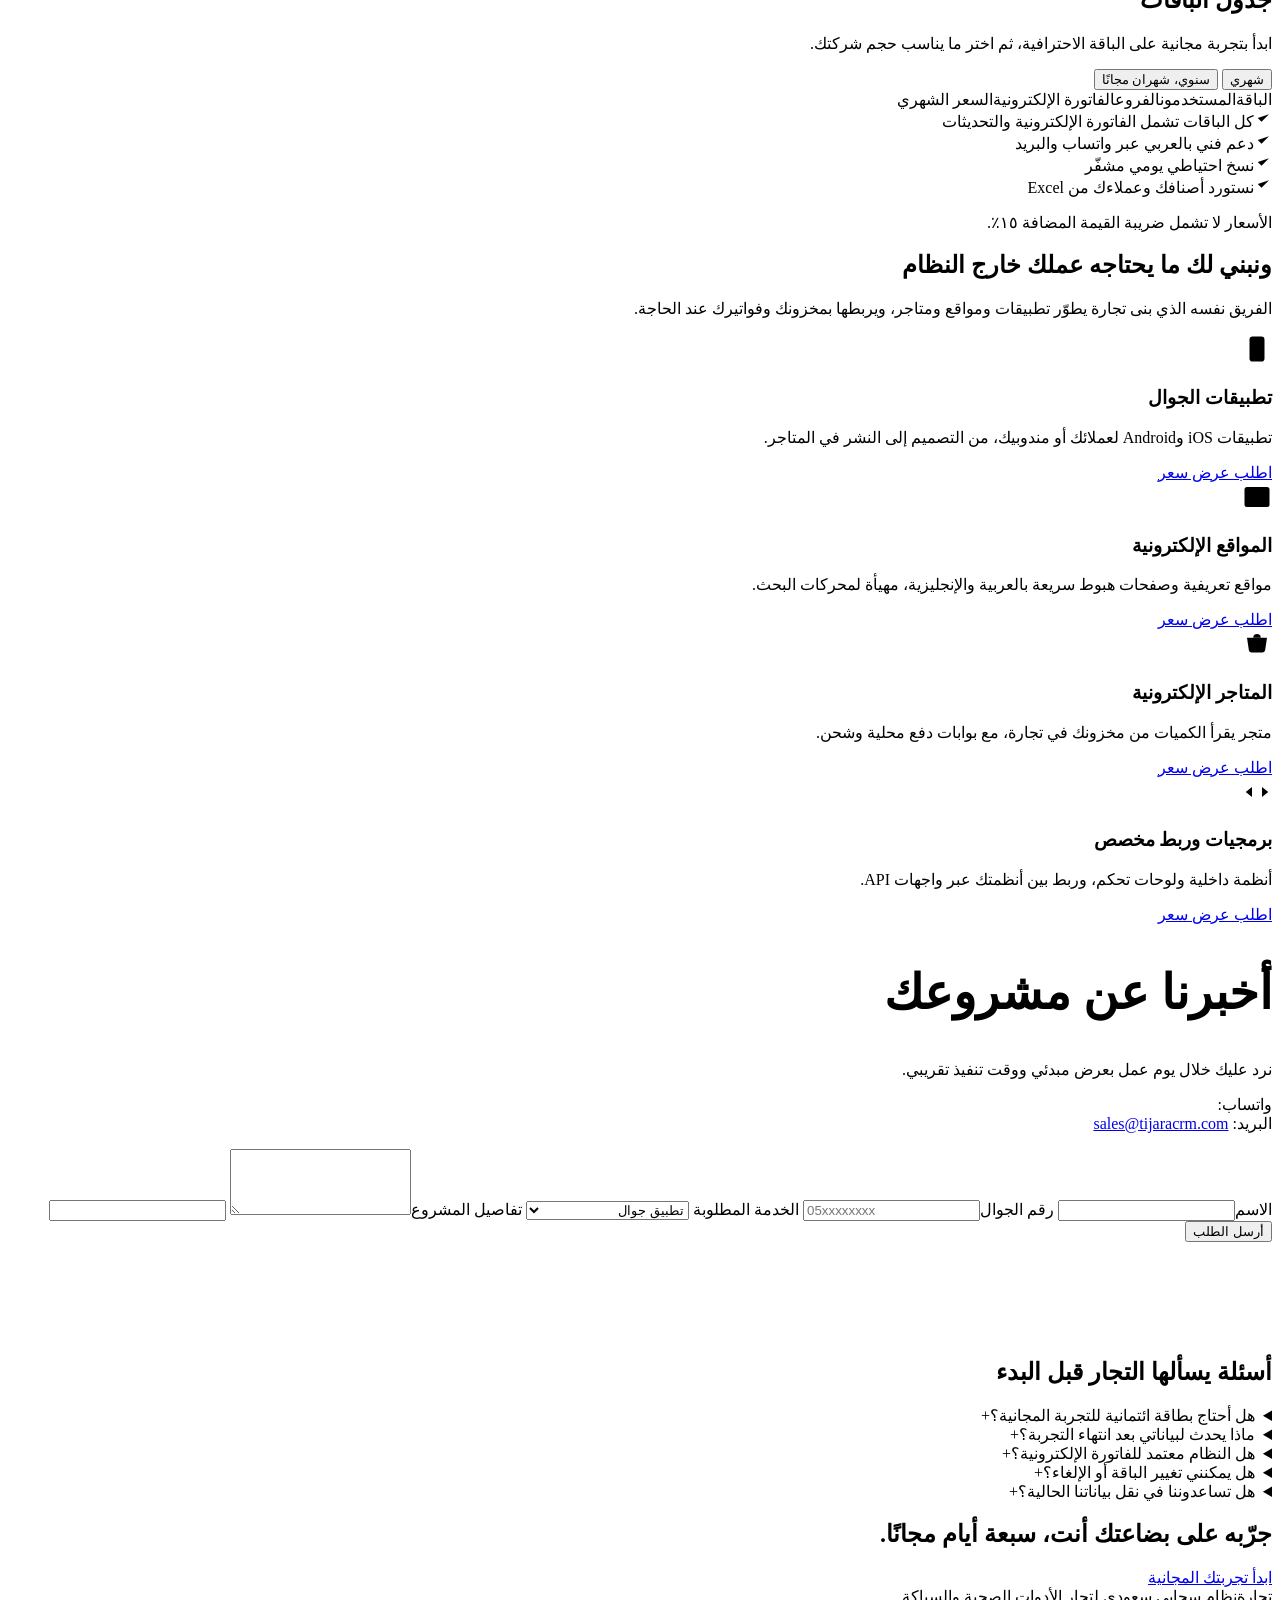
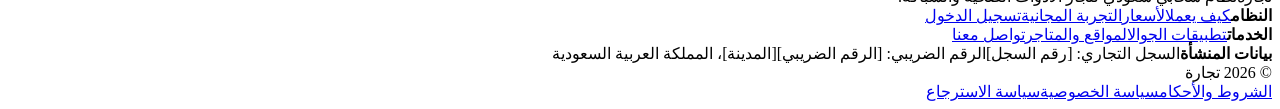
==== commit 7b96ab48: "Redesign marketing site with unified brand identity Merge three explored directions into one identit" ====
--- a/marketing-site/public/index.html
+++ b/marketing-site/public/index.html
@@ -2,21 +2,21 @@
 <html lang="ar" dir="rtl">
 <head>
 <meta charset="utf-8">
-<meta name="viewport" content="width=device-width, initial-scale=1">
-<title>تجارة ERP | نظام سحابي لشركات الأدوات الصحية والسباكة في السعودية</title>
-<meta name="description" content="نظام ERP سحابي لإدارة المخزون والمبيعات ونقاط البيع وعروض الأسعار والمحاسبة، مع الفاتورة الإلكترونية المرتبطة بهيئة الزكاة والضريبة والجمارك. جرّبه مجانًا ٧ أيام بدون بطاقة.">
+<meta name="viewport" content="width=device-width, initial-scale=1, viewport-fit=cover">
+<title>تجارة | نظام سحابي لتجار الأدوات الصحية والسباكة</title>
+<meta name="description" content="نظام ERP سحابي لتجار الأدوات الصحية والسباكة في السعودية: المخزون والباركود ونقاط البيع وعروض الأسعار والمحاسبة، وفاتورة إلكترونية معتمدة من هيئة الزكاة والضريبة والجمارك. جرّبه ٧ أيام بدون بطاقة.">
 <link rel="canonical" href="https://tijaracrm.com/">
 <meta property="og:type" content="website">
 <meta property="og:locale" content="ar_SA">
-<meta property="og:site_name" content="تجارة ERP">
-<meta property="og:title" content="تجارة ERP | نظام سحابي لشركات الأدوات الصحية والسباكة">
-<meta property="og:description" content="المخزون والمبيعات والفاتورة الإلكترونية في منصة واحدة. تجربة مجانية ٧ أيام بدون بطاقة.">
+<meta property="og:site_name" content="تجارة">
+<meta property="og:title" content="تجارة | امسح الباركود. الفاتورة المعتمدة جاهزة.">
+<meta property="og:description" content="نظام سحابي لتجار الأدوات الصحية والسباكة. تجربة مجانية ٧ أيام بدون بطاقة.">
 <meta property="og:url" content="https://tijaracrm.com/">
-<meta name="theme-color" content="#0E5C63">
+<meta name="theme-color" content="#0E3A2E">
 <link rel="icon" href="/assets/favicon.svg" type="image/svg+xml">
 <link rel="preconnect" href="https://fonts.googleapis.com">
 <link rel="preconnect" href="https://fonts.gstatic.com" crossorigin>
-<link href="https://fonts.googleapis.com/css2?family=IBM+Plex+Sans+Arabic:wght@400;500;600&family=Readex+Pro:wght@500;600;700&display=swap" rel="stylesheet">
+<link href="https://fonts.googleapis.com/css2?family=Lalezar&family=IBM+Plex+Sans+Arabic:wght@400;500;600&display=swap" rel="stylesheet">
 <link rel="stylesheet" href="/assets/styles.css">
 <script type="application/ld+json">
 {"@context":"https://schema.org","@type":"SoftwareApplication","name":"تجارة ERP","applicationCategory":"BusinessApplication","operatingSystem":"Web","inLanguage":"ar","offers":{"@type":"AggregateOffer","priceCurrency":"SAR","lowPrice":"199","highPrice":"799"},"url":"https://tijaracrm.com/"}
@@ -27,219 +27,268 @@
 
 <header class="site-header">
   <div class="container">
-    <a class="brand" href="/" aria-label="تجارة ERP — الرئيسية">
-      <span class="brand-mark" aria-hidden="true"><svg class="icon" width="22" height="22" viewBox="0 0 24 24" stroke-width="2"><path d="M4 7h10a4 4 0 0 1 4 4v9"/><path d="M4 3v8"/><path d="M14 20h8"/></svg></span>
-      <span class="brand-name">تجارة <span>ERP</span></span>
+    <a class="brand" href="/" aria-label="تجارة — الرئيسية">
+      <span class="brand-mark" aria-hidden="true"><svg class="icon" width="22" height="22" viewBox="0 0 24 24" stroke-width="2.2"><path d="M4 7h10a4 4 0 0 1 4 4v9"/><path d="M4 3v8"/><path d="M14 20h8"/></svg></span>
+      <span class="brand-name">تجارة<span>ERP</span></span>
     </a>
     <button class="nav-toggle" type="button" aria-expanded="false" aria-controls="main-nav" aria-label="القائمة">
       <svg class="icon" width="22" height="22" viewBox="0 0 24 24" stroke-width="2" aria-hidden="true"><path d="M4 7h16M4 12h16M4 17h16"/></svg>
     </button>
     <nav class="main-nav" id="main-nav" aria-label="القائمة الرئيسية">
-      <a href="#features">المزايا</a>
+      <a href="#system">النظام</a>
       <a href="#zatca">الفاتورة الإلكترونية</a>
       <a href="#pricing">الأسعار</a>
       <a href="#services">خدماتنا التقنية</a>
-      <a href="#faq">الأسئلة الشائعة</a>
+      <a href="#faq">الأسئلة</a>
     </nav>
     <div class="header-actions">
-      <a class="btn btn-outline" data-portal href="https://portal.tijaracrm.com">تسجيل الدخول</a>
-      <a class="btn btn-primary" href="/signup.html">ابدأ تجربتك المجانية</a>
+      <a class="btn btn-ghost" data-portal href="https://portal.tijaracrm.com">دخول</a>
+      <a class="btn btn-primary" href="/signup.html">جرّب ٧ أيام مجانًا</a>
     </div>
   </div>
 </header>
 
 <main id="main">
 
-<section class="container hero">
-  <div class="hero-copy">
-    <span class="pill">نظام ERP سحابي مصمم لقطاع الأدوات الصحية والسباكة</span>
-    <h1>أدِر مخزونك ومبيعاتك وفواتيرك الضريبية من منصة واحدة</h1>
-    <p class="lead">من إدخال الأصناف والباركود إلى عروض الأسعار للمقاولين، ومن نقاط البيع إلى الفاتورة الإلكترونية المرتبطة مباشرة بهيئة الزكاة والضريبة والجمارك.</p>
-    <div class="actions">
-      <a class="btn btn-primary btn-lg" href="/signup.html">جرّب النظام مجانًا لمدة ٧ أيام</a>
-      <a class="btn btn-outline btn-lg" href="#pricing">عرض الباقات</a>
-    </div>
-    <ul class="checks">
-      <li><svg class="icon" width="18" height="18" viewBox="0 0 24 24" stroke-width="2.4" aria-hidden="true"><path d="M5 12l5 5L20 7"/></svg>بدون بطاقة ائتمانية</li>
-      <li><svg class="icon" width="18" height="18" viewBox="0 0 24 24" stroke-width="2.4" aria-hidden="true"><path d="M5 12l5 5L20 7"/></svg>بيئة خاصة بشركتك فورًا</li>
-      <li><svg class="icon" width="18" height="18" viewBox="0 0 24 24" stroke-width="2.4" aria-hidden="true"><path d="M5 12l5 5L20 7"/></svg>متوافق مع فاتورة (ZATCA)</li>
-    </ul>
-  </div>
-
-  <div class="mock" role="img" aria-label="مثال توضيحي لواجهة لوحة التحكم في النظام">
-    <div class="mock-top"><strong>لوحة التحكم</strong><span class="xsmall muted">فرع الرياض · مثال</span></div>
-    <div class="kpis">
-      <div class="kpi"><span>مبيعات اليوم</span><b>00,000 ر.س</b></div>
-      <div class="kpi"><span>قيمة المخزون</span><b>000,000 ر.س</b></div>
-      <div class="kpi"><span>عروض مفتوحة</span><b>00</b></div>
-    </div>
-    <div class="mini-table">
-      <div class="mini-row head"><span>الصنف</span><span>المتوفر</span><span>الحالة</span></div>
-      <div class="mini-row"><span>خلاط مغسلة كروم</span><span>124 حبة</span><span class="ok">متوفر</span></div>
-      <div class="mini-row"><span>ماسورة PPR ‏25 مم</span><span>18 متر</span><span class="low">منخفض</span></div>
-      <div class="mini-row"><span>سخان كهربائي 50 لتر</span><span>36 حبة</span><span class="ok">متوفر</span></div>
-    </div>
-    <div class="notice"><svg class="icon" width="22" height="22" viewBox="0 0 24 24" stroke-width="2" aria-hidden="true"><path d="M9 12l2 2 4-4"/><circle cx="12" cy="12" r="9"/></svg><span>الفاتورة INV-0000 قُبلت لدى هيئة الزكاة والضريبة والجمارك</span></div>
-  </div>
-</section>
-
-<section class="band strip" aria-label="أبرز المزايا">
+<!-- البطل: الفاتورة الحية -->
+<section class="on-dark grid-bg">
+  <div class="container hero">
+    <div class="hero-copy">
+      <p class="muted">نظام سحابي لتجار الأدوات الصحية والسباكة في السعودية</p>
+      <h1>امسح الباركود.<br>الفاتورة المعتمدة جاهزة.</h1>
+      <p class="lead">من رف المحل إلى منصة فاتورة في ثوانٍ: يُخصم الصنف من المخزون، وتُحسب الضريبة، ويُوقَّع رمز QR، وتصلك حالة القبول من الهيئة على الشاشة نفسها.</p>
+      <div class="actions">
+        <a class="btn btn-primary btn-lg" href="/signup.html">ابدأ تجربتك المجانية</a>
+        <a class="btn btn-ghost btn-lg" href="#pricing">الباقات والأسعار</a>
+      </div>
+      <p class="fineprint">بدون بطاقة ائتمانية. بيئة خاصة بشركتك خلال دقائق.</p>
+    </div>
+
+    <div class="receipt-wrap">
+      <div class="receipt" role="img" aria-label="مثال لفاتورة ضريبية مبسطة صادرة من النظام لمحل أدوات صحية، عليها رمز QR وختم قبول الهيئة">
+        <div class="scanline" aria-hidden="true"></div>
+        <div class="receipt-head">
+          <strong>مؤسسة الرواد للأدوات الصحية</strong>
+          <span>فاتورة ضريبية مبسطة · INV-24518</span>
+          <span dir="ltr">VAT 300000000000003 · 10/10/2026 14:32</span>
+        </div>
+        <div class="receipt-lines">
+          <div><span>خلاط مغسلة كروم × ٢</span><span>370.00</span></div>
+          <div><span>ماسورة PPR ‏25 مم × ١٢ م</span><span>78.00</span></div>
+          <div><span>كوع PPR ‏25 مم × ١٠</span><span>17.50</span></div>
+          <div><span>سيفون أرضي × ٤</span><span>88.00</span></div>
+        </div>
+        <div class="receipt-sum">
+          <div><span>المجموع قبل الضريبة</span><span>553.50</span></div>
+          <div><span>ضريبة القيمة المضافة ١٥٪</span><span>83.03</span></div>
+          <div class="total"><span>الإجمالي</span><span><bdi>636.53</bdi> ر.س</span></div>
+        </div>
+        <div class="receipt-foot">
+          <svg class="qr" viewBox="0 0 25 25" aria-hidden="true" shape-rendering="crispEdges"><path fill="#18241F" d="M0 0h1v1h-1zM1 0h1v1h-1zM2 0h1v1h-1zM3 0h1v1h-1zM4 0h1v1h-1zM5 0h1v1h-1zM6 0h1v1h-1zM9 0h1v1h-1zM10 0h1v1h-1zM12 0h1v1h-1zM13 0h1v1h-1zM15 0h1v1h-1zM16 0h1v1h-1zM18 0h1v1h-1zM19 0h1v1h-1zM20 0h1v1h-1zM21 0h1v1h-1zM22 0h1v1h-1zM23 0h1v1h-1zM24 0h1v1h-1zM0 1h1v1h-1zM6 1h1v1h-1zM8 1h1v1h-1zM12 1h1v1h-1zM13 1h1v1h-1zM15 1h1v1h-1zM16 1h1v1h-1zM18 1h1v1h-1zM24 1h1v1h-1zM0 2h1v1h-1zM2 2h1v1h-1zM3 2h1v1h-1zM4 2h1v1h-1zM6 2h1v1h-1zM8 2h1v1h-1zM9 2h1v1h-1zM12 2h1v1h-1zM18 2h1v1h-1zM20 2h1v1h-1zM21 2h1v1h-1zM22 2h1v1h-1zM24 2h1v1h-1zM0 3h1v1h-1zM2 3h1v1h-1zM3 3h1v1h-1zM4 3h1v1h-1zM6 3h1v1h-1zM10 3h1v1h-1zM11 3h1v1h-1zM12 3h1v1h-1zM14 3h1v1h-1zM18 3h1v1h-1zM20 3h1v1h-1zM21 3h1v1h-1zM22 3h1v1h-1zM24 3h1v1h-1zM0 4h1v1h-1zM2 4h1v1h-1zM3 4h1v1h-1zM4 4h1v1h-1zM6 4h1v1h-1zM8 4h1v1h-1zM9 4h1v1h-1zM10 4h1v1h-1zM11 4h1v1h-1zM16 4h1v1h-1zM18 4h1v1h-1zM20 4h1v1h-1zM21 4h1v1h-1zM22 4h1v1h-1zM24 4h1v1h-1zM0 5h1v1h-1zM6 5h1v1h-1zM9 5h1v1h-1zM11 5h1v1h-1zM12 5h1v1h-1zM15 5h1v1h-1zM18 5h1v1h-1zM24 5h1v1h-1zM0 6h1v1h-1zM1 6h1v1h-1zM2 6h1v1h-1zM3 6h1v1h-1zM4 6h1v1h-1zM5 6h1v1h-1zM6 6h1v1h-1zM8 6h1v1h-1zM11 6h1v1h-1zM12 6h1v1h-1zM16 6h1v1h-1zM18 6h1v1h-1zM19 6h1v1h-1zM20 6h1v1h-1zM21 6h1v1h-1zM22 6h1v1h-1zM23 6h1v1h-1zM24 6h1v1h-1zM8 7h1v1h-1zM13 7h1v1h-1zM15 7h1v1h-1zM1 8h1v1h-1zM3 8h1v1h-1zM8 8h1v1h-1zM9 8h1v1h-1zM11 8h1v1h-1zM14 8h1v1h-1zM15 8h1v1h-1zM17 8h1v1h-1zM20 8h1v1h-1zM0 9h1v1h-1zM2 9h1v1h-1zM5 9h1v1h-1zM7 9h1v1h-1zM8 9h1v1h-1zM11 9h1v1h-1zM12 9h1v1h-1zM15 9h1v1h-1zM16 9h1v1h-1zM18 9h1v1h-1zM19 9h1v1h-1zM20 9h1v1h-1zM24 9h1v1h-1zM1 10h1v1h-1zM3 10h1v1h-1zM4 10h1v1h-1zM7 10h1v1h-1zM10 10h1v1h-1zM11 10h1v1h-1zM12 10h1v1h-1zM14 10h1v1h-1zM22 10h1v1h-1zM0 11h1v1h-1zM1 11h1v1h-1zM2 11h1v1h-1zM3 11h1v1h-1zM4 11h1v1h-1zM8 11h1v1h-1zM9 11h1v1h-1zM10 11h1v1h-1zM12 11h1v1h-1zM14 11h1v1h-1zM16 11h1v1h-1zM18 11h1v1h-1zM19 11h1v1h-1zM20 11h1v1h-1zM21 11h1v1h-1zM22 11h1v1h-1zM23 11h1v1h-1zM24 11h1v1h-1zM1 12h1v1h-1zM2 12h1v1h-1zM3 12h1v1h-1zM5 12h1v1h-1zM6 12h1v1h-1zM7 12h1v1h-1zM8 12h1v1h-1zM10 12h1v1h-1zM11 12h1v1h-1zM13 12h1v1h-1zM14 12h1v1h-1zM15 12h1v1h-1zM16 12h1v1h-1zM18 12h1v1h-1zM19 12h1v1h-1zM21 12h1v1h-1zM23 12h1v1h-1zM0 13h1v1h-1zM3 13h1v1h-1zM5 13h1v1h-1zM6 13h1v1h-1zM10 13h1v1h-1zM13 13h1v1h-1zM14 13h1v1h-1zM16 13h1v1h-1zM18 13h1v1h-1zM21 13h1v1h-1zM22 13h1v1h-1zM23 13h1v1h-1zM0 14h1v1h-1zM4 14h1v1h-1zM5 14h1v1h-1zM6 14h1v1h-1zM7 14h1v1h-1zM14 14h1v1h-1zM17 14h1v1h-1zM18 14h1v1h-1zM22 14h1v1h-1zM24 14h1v1h-1zM0 15h1v1h-1zM2 15h1v1h-1zM7 15h1v1h-1zM11 15h1v1h-1zM13 15h1v1h-1zM14 15h1v1h-1zM15 15h1v1h-1zM16 15h1v1h-1zM17 15h1v1h-1zM23 15h1v1h-1zM2 16h1v1h-1zM3 16h1v1h-1zM4 16h1v1h-1zM5 16h1v1h-1zM7 16h1v1h-1zM8 16h1v1h-1zM10 16h1v1h-1zM11 16h1v1h-1zM14 16h1v1h-1zM15 16h1v1h-1zM17 16h1v1h-1zM18 16h1v1h-1zM19 16h1v1h-1zM20 16h1v1h-1zM22 16h1v1h-1zM24 16h1v1h-1zM8 17h1v1h-1zM9 17h1v1h-1zM10 17h1v1h-1zM12 17h1v1h-1zM13 17h1v1h-1zM14 17h1v1h-1zM15 17h1v1h-1zM16 17h1v1h-1zM18 17h1v1h-1zM19 17h1v1h-1zM23 17h1v1h-1zM24 17h1v1h-1zM0 18h1v1h-1zM1 18h1v1h-1zM2 18h1v1h-1zM3 18h1v1h-1zM4 18h1v1h-1zM5 18h1v1h-1zM6 18h1v1h-1zM10 18h1v1h-1zM12 18h1v1h-1zM15 18h1v1h-1zM18 18h1v1h-1zM19 18h1v1h-1zM20 18h1v1h-1zM21 18h1v1h-1zM22 18h1v1h-1zM24 18h1v1h-1zM0 19h1v1h-1zM6 19h1v1h-1zM10 19h1v1h-1zM12 19h1v1h-1zM13 19h1v1h-1zM14 19h1v1h-1zM15 19h1v1h-1zM16 19h1v1h-1zM19 19h1v1h-1zM20 19h1v1h-1zM22 19h1v1h-1zM23 19h1v1h-1zM24 19h1v1h-1zM0 20h1v1h-1zM2 20h1v1h-1zM3 20h1v1h-1zM4 20h1v1h-1zM6 20h1v1h-1zM8 20h1v1h-1zM10 20h1v1h-1zM11 20h1v1h-1zM12 20h1v1h-1zM14 20h1v1h-1zM15 20h1v1h-1zM17 20h1v1h-1zM18 20h1v1h-1zM20 20h1v1h-1zM22 20h1v1h-1zM24 20h1v1h-1zM0 21h1v1h-1zM2 21h1v1h-1zM3 21h1v1h-1zM4 21h1v1h-1zM6 21h1v1h-1zM8 21h1v1h-1zM13 21h1v1h-1zM14 21h1v1h-1zM18 21h1v1h-1zM19 21h1v1h-1zM21 21h1v1h-1zM0 22h1v1h-1zM2 22h1v1h-1zM3 22h1v1h-1zM4 22h1v1h-1zM6 22h1v1h-1zM8 22h1v1h-1zM11 22h1v1h-1zM13 22h1v1h-1zM15 22h1v1h-1zM18 22h1v1h-1zM22 22h1v1h-1zM0 23h1v1h-1zM6 23h1v1h-1zM8 23h1v1h-1zM9 23h1v1h-1zM10 23h1v1h-1zM11 23h1v1h-1zM12 23h1v1h-1zM13 23h1v1h-1zM15 23h1v1h-1zM16 23h1v1h-1zM17 23h1v1h-1zM20 23h1v1h-1zM22 23h1v1h-1zM23 23h1v1h-1zM0 24h1v1h-1zM1 24h1v1h-1zM2 24h1v1h-1zM3 24h1v1h-1zM4 24h1v1h-1zM5 24h1v1h-1zM6 24h1v1h-1zM9 24h1v1h-1zM12 24h1v1h-1zM14 24h1v1h-1zM17 24h1v1h-1zM20 24h1v1h-1zM21 24h1v1h-1zM22 24h1v1h-1zM24 24h1v1h-1z"/></svg>
+          <div class="stamp"><b>مقبولة</b><span>هيئة الزكاة والضريبة<br>والجمارك</span></div>
+        </div>
+      </div>
+    </div>
+  </div>
+
   <div class="container">
-    <div class="item"><svg class="icon" width="22" height="22" viewBox="0 0 24 24" stroke-width="2" aria-hidden="true"><path d="M14 3H6a2 2 0 0 0-2 2v14a2 2 0 0 0 2 2h12a2 2 0 0 0 2-2V9z"/><path d="M14 3v6h6"/></svg>الفاتورة الإلكترونية – المرحلة الثانية</div>
-    <div class="item"><svg class="icon" width="22" height="22" viewBox="0 0 24 24" stroke-width="2" aria-hidden="true"><rect x="3" y="6" width="18" height="13" rx="2"/><path d="M3 10h18"/></svg>مدى · Apple Pay · STC Pay</div>
-    <div class="item"><svg class="icon" width="22" height="22" viewBox="0 0 24 24" stroke-width="2" aria-hidden="true"><path d="M3 21h18"/><path d="M5 21V8l7-5 7 5v13"/><path d="M10 21v-6h4v6"/></svg>فروع ومستودعات متعددة</div>
-    <div class="item"><svg class="icon" width="22" height="22" viewBox="0 0 24 24" stroke-width="2" aria-hidden="true"><rect x="7" y="2" width="10" height="20" rx="2"/><path d="M11 18h2"/></svg>يعمل على الكمبيوتر والجوال</div>
-  </div>
-</section>
-
-<section id="features" class="container section">
-  <div class="section-head">
-    <p class="eyebrow">كل ما تحتاجه شركتك</p>
-    <h2>دورة العمل كاملة، من المستودع إلى الفاتورة</h2>
-    <p class="muted">وحدات مترابطة تعمل على قاعدة بيانات واحدة، فكل عملية بيع تحدّث المخزون والحسابات والتقارير مباشرة.</p>
-  </div>
-  <div class="grid-cards">
-    <article class="card"><svg class="icon" width="28" height="28" viewBox="0 0 24 24" stroke-width="1.8" aria-hidden="true"><path d="M21 8l-9-5-9 5 9 5z"/><path d="M3 8v8l9 5 9-5V8"/><path d="M12 13v8"/></svg><h3>المخزون والمستودعات</h3><p>مستودعات متعددة، تحويل بين الفروع، جرد دوري ومفاجئ، وتنبيهات عند انخفاض الكميات.</p></article>
-    <article class="card"><svg class="icon" width="28" height="28" viewBox="0 0 24 24" stroke-width="1.8" aria-hidden="true"><rect x="3" y="4" width="18" height="12" rx="2"/><path d="M8 20h8"/><path d="M12 16v4"/></svg><h3>المبيعات ونقاط البيع</h3><p>شاشة POS مع قارئ الباركود، فواتير ومرتجعات وخصومات، وطباعة أو إرسال إلكتروني.</p></article>
-    <article class="card"><svg class="icon" width="28" height="28" viewBox="0 0 24 24" stroke-width="1.8" aria-hidden="true"><path d="M14 3H6a2 2 0 0 0-2 2v14a2 2 0 0 0 2 2h12a2 2 0 0 0 2-2V9z"/><path d="M14 3v6h6"/><path d="M8 13h8"/><path d="M8 17h5"/></svg><h3>عروض الأسعار</h3><p>عرض احترافي بصيغة PDF عبر واتساب أو البريد، بإصدارات متعددة وتحويل مباشر إلى فاتورة.</p></article>
-    <article class="card"><svg class="icon" width="28" height="28" viewBox="0 0 24 24" stroke-width="1.8" aria-hidden="true"><path d="M3 3h2l2 12h11l2-8H6"/><circle cx="9" cy="20" r="1.5"/><circle cx="17" cy="20" r="1.5"/></svg><h3>المشتريات والموردون</h3><p>أوامر شراء مع اعتماد، استلام يحدّث المخزون تلقائيًا، وكشوف حسابات الموردين.</p></article>
-    <article class="card"><svg class="icon" width="28" height="28" viewBox="0 0 24 24" stroke-width="1.8" aria-hidden="true"><path d="M4 19V5"/><path d="M4 19h16"/><path d="M8 15l4-4 3 3 5-6"/></svg><h3>المحاسبة</h3><p>الصندوق والبنوك، سندات القبض والصرف، القيود اليومية، الأرباح والخسائر والميزانية.</p></article>
-    <article class="card"><svg class="icon" width="28" height="28" viewBox="0 0 24 24" stroke-width="1.8" aria-hidden="true"><circle cx="9" cy="8" r="3.5"/><path d="M2.5 20a6.5 6.5 0 0 1 13 0"/><path d="M16 4.5a3.5 3.5 0 0 1 0 7"/><path d="M18 14a6 6 0 0 1 3.5 6"/></svg><h3>العملاء والسقف الائتماني</h3><p>كشف حساب ورصيد لكل عميل، سقف ائتماني للدفع الآجل، وسجل مشتريات كامل.</p></article>
-    <article class="card"><svg class="icon" width="28" height="28" viewBox="0 0 24 24" stroke-width="1.8" aria-hidden="true"><rect x="3" y="3" width="7" height="9" rx="1.5"/><rect x="14" y="3" width="7" height="5" rx="1.5"/><rect x="14" y="12" width="7" height="9" rx="1.5"/><rect x="3" y="16" width="7" height="5" rx="1.5"/></svg><h3>التقارير الذكية</h3><p>الأكثر مبيعًا والأصناف الراكدة، والأرباح حسب الفرع أو الموظف، مع تقارير مجمعة للشركة.</p></article>
-    <article class="card"><svg class="icon" width="28" height="28" viewBox="0 0 24 24" stroke-width="1.8" aria-hidden="true"><rect x="4" y="10" width="16" height="11" rx="2"/><path d="M8 10V7a4 4 0 0 1 8 0v3"/></svg><h3>الصلاحيات والأمان</h3><p>صلاحيات حسب الوظيفة والفرع، مصادقة ثنائية، سجل عمليات كامل، ونسخ احتياطي تلقائي مشفّر.</p></article>
-  </div>
-</section>
-
-<section class="container" style="padding-bottom:88px">
-  <div class="panel">
-    <div style="flex:1 1 340px">
-      <p class="eyebrow">ليس نظامًا عامًا</p>
-      <h2 style="font-size:clamp(26px,3vw,36px);margin-bottom:12px">بُني حول طريقة عمل تجار الأدوات الصحية</h2>
-      <p class="muted">العميل نفسه قد يشتري بسعر التجزئة اليوم وبسعر المشاريع غدًا، والصنف يُباع بالحبة والكرتون والمتر. النظام يفهم ذلك من البداية.</p>
-    </div>
-    <ul class="fit-list">
-      <li><strong>أربعة مستويات أسعار</strong><span>تجزئة، جملة، مقاولين، مشاريع، لكل صنف.</span></li>
-      <li><strong>وحدات قياس مرنة</strong><span>حبة، كرتون، متر، لفة، مع تحويل تلقائي بينها.</span></li>
-      <li><strong>بطاقة صنف كاملة</strong><span>باركود، رقم صنف، مصنّع، مورد، وصور المنتج.</span></li>
-      <li><strong>عروض أسعار للمشاريع</strong><span>إصدارات متعددة للعرض نفسه حتى اعتماد المقاول.</span></li>
-    </ul>
-  </div>
-</section>
-
-<section id="zatca" class="dark">
-  <div class="container section zatca">
-    <div class="zatca-copy">
-      <p class="eyebrow">الفاتورة الإلكترونية السعودية</p>
-      <h2>ربط مباشر مع هيئة الزكاة والضريبة والجمارك</h2>
-      <p class="muted">كل فاتورة تصدر من النظام موقّعة إلكترونيًا وتُرسل إلى منصة فاتورة، وتتابع حالتها من الشاشة نفسها.</p>
-      <ul class="zatca-list">
-        <li><svg class="icon" width="20" height="20" viewBox="0 0 24 24" stroke-width="2.4" aria-hidden="true"><path d="M5 12l5 5L20 7"/></svg>فواتير ضريبية ومبسطة</li>
-        <li><svg class="icon" width="20" height="20" viewBox="0 0 24 24" stroke-width="2.4" aria-hidden="true"><path d="M5 12l5 5L20 7"/></svg>رمز QR وتوقيع إلكتروني</li>
-        <li><svg class="icon" width="20" height="20" viewBox="0 0 24 24" stroke-width="2.4" aria-hidden="true"><path d="M5 12l5 5L20 7"/></svg>ملفات XML بصيغة UBL</li>
-        <li><svg class="icon" width="20" height="20" viewBox="0 0 24 24" stroke-width="2.4" aria-hidden="true"><path d="M5 12l5 5L20 7"/></svg>متابعة حالة كل فاتورة</li>
+    <div class="titleblock" aria-label="بطاقة النظام">
+      <div><span>صُمم لـ</span><b>تجار الأدوات الصحية والسباكة</b></div>
+      <div><span>التوافق</span><b>فاتورة – المرحلة الثانية</b></div>
+      <div><span>التشغيل</span><b>سحابي، على الكمبيوتر والجوال</b></div>
+      <div><span>التجربة</span><b>٧ أيام بدون بطاقة</b></div>
+    </div>
+  </div>
+</section>
+
+<!-- الشبكة -->
+<section id="system" class="on-dark network-section">
+  <div class="container section">
+    <div class="network">
+      <div class="network-copy">
+        <h2 style="font-size:clamp(38px,4.6vw,62px)">كل قطعة تخرج من مستودعك، تصل إلى فاتورتها.</h2>
+        <p class="muted" style="font-size:18px">المخزون ونقاط البيع وعروض الأسعار والمحاسبة شبكة واحدة. ما يخرج من وحدة يدخل التالية تلقائيًا، فلا تُدخل الصنف مرتين ولا تراجع الأرقام يدويًا آخر الشهر.</p>
+      </div>
+      <div class="pipes" role="img" aria-label="رسم يوضح انتقال الصنف من المستودع إلى نقطة البيع ثم الفاتورة وهيئة الزكاة، ومنها إلى المحاسبة والتقارير">
+        <svg aria-hidden="true" viewBox="0 0 620 520" fill="none" stroke-linecap="round" stroke-linejoin="round">
+          <g stroke="#1C5A47" stroke-width="24">
+            <path d="M500 80 V250"/><path d="M500 250 H230"/><path d="M230 250 V440"/><path d="M230 250 V160 Q230 90 160 90 H90"/><path d="M500 250 V440"/>
+          </g>
+          <g class="water" stroke="#3FD0E0" stroke-width="7" stroke-dasharray="2 22">
+            <path d="M500 80 V250"/><path d="M500 250 H230"/><path d="M230 250 V440"/><path d="M230 250 V160 Q230 90 160 90 H90"/><path d="M500 250 V440"/>
+          </g>
+          <g fill="#134636" stroke="#93AFA1" stroke-width="2"><circle cx="500" cy="250" r="17"/><circle cx="230" cy="250" r="17"/></g>
+        </svg>
+        <div class="node" style="left:80.6%;top:15.4%"><b>المستودع</b><span>٣ مستودعات · باركود</span></div>
+        <div class="node live" style="left:80.6%;top:48%"><b>نقطة البيع</b><span>خلاط مغسلة × ٢</span></div>
+        <div class="node" style="left:37.1%;top:48%"><b>الفاتورة</b><span>QR · XML · توقيع</span></div>
+        <div class="node done" style="left:37.1%;top:84.6%"><b>هيئة الزكاة</b><span>مقبولة</span></div>
+        <div class="node" style="left:14.5%;top:17.3%"><b>المحاسبة</b><span>قيد تلقائي</span></div>
+        <div class="node" style="left:80.6%;top:84.6%"><b>التقارير</b><span>الأكثر مبيعًا اليوم</span></div>
+      </div>
+    </div>
+
+    <div class="io" role="table" aria-label="ما يدخل كل وحدة وما يخرج منها">
+      <div class="io-row" role="row"><span role="columnheader">الوحدة</span><span role="columnheader">يدخلها</span><span role="columnheader">يخرج منها</span></div>
+      <div class="io-row" role="row"><b role="cell">المخزون</b><span role="cell">استلام أوامر الشراء، التحويل بين الفروع، الجرد الدوري والمفاجئ</span><span role="cell">تنبيه حد إعادة الطلب، قيمة المخزون لحظيًا</span></div>
+      <div class="io-row" role="row"><b role="cell">عروض الأسعار</b><span role="cell">أسعار التجزئة والجملة والمقاولين والمشاريع</span><span role="cell">عرض PDF بالواتساب أو البريد، ثم فاتورة بضغطة</span></div>
+      <div class="io-row" role="row"><b role="cell">المبيعات</b><span role="cell">قارئ الباركود، الخصومات، الدفع الآجل بسقف ائتماني</span><span role="cell">فاتورة ضريبية أو مبسطة، خصم من المخزون</span></div>
+      <div class="io-row" role="row"><b role="cell">المحاسبة</b><span role="cell">الفواتير والسندات والمصروفات</span><span role="cell">قيود يومية، أرباح وخسائر، الميزانية والضريبة</span></div>
+    </div>
+  </div>
+</section>
+
+<!-- الكتالوج -->
+<section class="on-paper">
+  <div class="container section catalog">
+    <div class="catalog-copy">
+      <h2>نظام يعرف الفرق بين ماسورة ٢٠ و٢٥ مم.</h2>
+      <p class="muted" style="font-size:18px">العميل نفسه يشتري بسعر التجزئة اليوم وبسعر المشاريع غدًا، والصنف يُباع بالحبة والكرتون والمتر. بطاقة الصنف في تجارة مبنية على ذلك من البداية.</p>
+      <ul class="spec-list">
+        <li><b>أربعة مستويات أسعار</b><span>تجزئة، جملة، مقاولين، مشاريع</span></li>
+        <li><b>وحدات قياس مرنة</b><span>حبة، كرتون، متر، لفة، بتحويل تلقائي</span></li>
+        <li><b>بطاقة صنف كاملة</b><span>باركود، رقم صنف، مصنّع، مورد، صور</span></li>
+        <li><b>عروض المشاريع</b><span>إصدارات متعددة حتى يعتمدها المقاول</span></li>
       </ul>
     </div>
-    <div class="status-board" role="img" aria-label="مثال توضيحي لحالات الفواتير الإلكترونية">
-      <div class="small" style="display:flex;justify-content:space-between;color:#A9B8BA"><span>الفواتير المُرسلة اليوم</span><span>مثال</span></div>
-      <div class="status-row"><span>INV-0001 · فاتورة ضريبية</span><span class="chip chip-ok">مقبولة</span></div>
-      <div class="status-row"><span>INV-0002 · فاتورة مبسطة</span><span class="chip chip-wait">بانتظار المعالجة</span></div>
-      <div class="status-row"><span>INV-0003 · فاتورة ضريبية</span><span class="chip chip-bad">مرفوضة · راجِع الرقم الضريبي</span></div>
-    </div>
-  </div>
-</section>
-
-<section class="container section">
-  <div class="section-head center">
-    <p class="eyebrow">تجربة مجانية ٧ أيام</p>
-    <h2>نظامك جاهز خلال دقائق</h2>
-  </div>
-  <ol class="steps">
-    <li class="card"><span class="step-num">1</span><h3>سجّل بيانات شركتك</h3><p>الاسم والبريد ورقم الجوال واختيار رابط شركتك، دون أي بطاقة دفع.</p></li>
-    <li class="card"><span class="step-num">2</span><h3>أكّد بريدك الإلكتروني</h3><p>رمز تحقق يصل بريدك، ثم نجهّز بيئة مستقلة وآمنة لشركتك تلقائيًا.</p></li>
-    <li class="card"><span class="step-num">3</span><h3>ابدأ العمل، واشترك متى شئت</h3><p>بياناتك تبقى كما هي عند الاشتراك. ننبهك قبل انتهاء التجربة بيومين.</p></li>
-  </ol>
-</section>
-
-<section id="pricing" class="band">
+    <figure class="drawing" role="img" aria-label="رسم مقطعي لوصلة سباكة على شكل حرف T بمقاسي 25 و20 مم، مع بيانات الصنف كما تظهر في النظام">
+      <svg aria-hidden="true" viewBox="0 0 600 470">
+        <defs><pattern id="hatch" width="7" height="7" patternUnits="userSpaceOnUse" patternTransform="rotate(45)"><line x1="0" y1="0" x2="0" y2="7" stroke="#1C2126" stroke-width="1.1"/></pattern></defs>
+        <g stroke="#1C2126" stroke-width="2">
+          <rect x="70" y="235" width="460" height="110" fill="#E8CF8E"/><rect x="245" y="70" width="110" height="170" fill="#E8CF8E"/>
+          <rect x="70" y="235" width="460" height="110" fill="url(#hatch)"/><rect x="245" y="70" width="110" height="170" fill="url(#hatch)"/>
+        </g>
+        <rect x="70" y="263" width="460" height="54" fill="#FFFFFF"/><rect x="273" y="70" width="54" height="200" fill="#FFFFFF"/>
+        <g stroke="#1C2126" stroke-width="2" fill="none"><path d="M70 263 H273 V70"/><path d="M327 70 V263 H530"/><path d="M70 317 H530"/></g>
+        <g stroke="#1C2126" stroke-width="1.2"><path d="M90 235v110M104 235v110M496 235v110M510 235v110M245 92h110M245 106h110"/></g>
+        <g stroke="#7E6118" stroke-width="1.5" fill="#7E6118"><path d="M560 263 V317" fill="none"/><path d="M560 263 l-5 10 h10z"/><path d="M560 317 l-5 -10 h10z"/><path d="M273 46 H327" fill="none"/><path d="M273 46 l10 -5 v10z"/><path d="M327 46 l-10 -5 v10z"/></g>
+        <g fill="#7E6118" font-family="IBM Plex Sans Arabic, sans-serif" font-size="15" font-weight="600"><text x="572" y="295">Ø25</text><text x="300" y="34" text-anchor="middle">Ø20</text></g>
+        <g stroke="#1C2126" stroke-width="1" fill="none"><path d="M120 235 V170 H150"/><path d="M355 150 H440"/><path d="M160 345 V392"/><path d="M470 345 V392"/></g>
+        <g fill="#1C2126"><circle cx="120" cy="235" r="3.5"/><circle cx="355" cy="150" r="3.5"/><circle cx="160" cy="345" r="3.5"/><circle cx="470" cy="345" r="3.5"/></g>
+      </svg>
+      <div class="callout ink" style="left:6%;top:30%"><small>رقم الصنف</small><b dir="ltr">TEE-PPR-25/20</b></div>
+      <div class="callout brass" style="left:74%;top:26%"><small>سعر المقاول</small><b>٤٫٥٠ ر.س للحبة</b></div>
+      <div class="callout line" style="left:8%;top:84%"><small>الباركود</small><b dir="ltr">6 281000 123456</b></div>
+      <div class="callout line" style="left:66%;top:84%"><small>حد إعادة الطلب</small><b>٤٠ حبة</b></div>
+    </figure>
+  </div>
+</section>
+
+<!-- الفاتورة الإلكترونية -->
+<section id="zatca" class="on-white">
   <div class="container section">
-    <div class="section-head center" style="margin-bottom:28px">
-      <p class="eyebrow">الباقات والأسعار</p>
-      <h2>ابدأ مجانًا، وادفع حسب حجم شركتك</h2>
-      <p class="muted">كل الباقات تشمل الفاتورة الإلكترونية والتحديثات والدعم الفني.</p>
-    </div>
-    <div class="toggle-wrap">
+    <div class="section-head">
+      <h2>رحلة الفاتورة إلى الهيئة</h2>
+      <p>كل فاتورة تمر بالمراحل التي تطلبها هيئة الزكاة والضريبة والجمارك، وتتابع موقعها في أي لحظة.</p>
+    </div>
+    <ol class="journey">
+      <li><span class="n">١</span><b>البيع</b><span>بالباركود في نقطة البيع، أو من عرض سعر اعتمده المقاول.</span></li>
+      <li><span class="n">٢</span><b>التوقيع</b><span>ملف XML بصيغة UBL، ورمز QR، وتوقيع إلكتروني بشهادة منشأتك.</span></li>
+      <li><span class="n">٣</span><b>الإرسال</b><span>إلى منصة فاتورة مباشرة، دون تصدير أو رفع يدوي.</span></li>
+      <li><span class="n">٤</span><b>القبول</b><span>تظهر الحالة على الفاتورة نفسها، ومع الرفض يظهر السبب.</span></li>
+    </ol>
+    <div class="statuses" aria-label="حالات الفاتورة كما تظهر في النظام">
+      <span class="chip chip-ok">INV-0001 · مقبولة</span>
+      <span class="chip chip-wait">INV-0002 · بانتظار المعالجة</span>
+      <span class="chip chip-bad">INV-0003 · مرفوضة: راجِع الرقم الضريبي للمشتري</span>
+    </div>
+  </div>
+</section>
+
+<!-- الأسعار -->
+<section id="pricing" class="on-dark grid-bg">
+  <div class="container section">
+    <div class="pricing-head">
+      <div class="section-head" style="margin:0">
+        <h2>جدول الباقات</h2>
+        <p>ابدأ بتجربة مجانية على الباقة الاحترافية، ثم اختر ما يناسب حجم شركتك.</p>
+      </div>
       <div class="toggle" role="group" aria-label="مدة الاشتراك">
         <button type="button" data-cycle="monthly" aria-pressed="true">شهري</button>
-        <button type="button" data-cycle="yearly" aria-pressed="false">سنوي · شهران مجانًا</button>
-      </div>
-    </div>
-    <div id="plans" class="plans" aria-live="polite">
-      <noscript><p class="center">فعّل JavaScript لعرض الباقات، أو <a href="/signup.html">ابدأ التجربة المجانية</a>.</p></noscript>
+        <button type="button" data-cycle="yearly" aria-pressed="false">سنوي، شهران مجانًا</button>
+      </div>
+    </div>
+    <div class="price-table">
+      <div class="price-cols" aria-hidden="true"><span>الباقة</span><span>المستخدمون</span><span>الفروع</span><span>الفاتورة الإلكترونية</span><span id="price-col-label">السعر الشهري</span><span></span></div>
+      <div id="plans" aria-live="polite">
+        <noscript><p style="padding:20px 0">فعّل JavaScript لعرض الأسعار، أو <a href="/signup.html">ابدأ التجربة المجانية</a>.</p></noscript>
+      </div>
+    </div>
+    <div class="price-features">
+      <div><svg class="icon" width="18" height="18" viewBox="0 0 24 24" stroke-width="2.4" aria-hidden="true"><path d="M5 12l5 5L20 7"/></svg>كل الباقات تشمل الفاتورة الإلكترونية والتحديثات</div>
+      <div><svg class="icon" width="18" height="18" viewBox="0 0 24 24" stroke-width="2.4" aria-hidden="true"><path d="M5 12l5 5L20 7"/></svg>دعم فني بالعربي عبر واتساب والبريد</div>
+      <div><svg class="icon" width="18" height="18" viewBox="0 0 24 24" stroke-width="2.4" aria-hidden="true"><path d="M5 12l5 5L20 7"/></svg>نسخ احتياطي يومي مشفّر</div>
+      <div><svg class="icon" width="18" height="18" viewBox="0 0 24 24" stroke-width="2.4" aria-hidden="true"><path d="M5 12l5 5L20 7"/></svg>نستورد أصنافك وعملاءك من Excel</div>
     </div>
     <p id="price-note" class="price-note">الأسعار لا تشمل ضريبة القيمة المضافة ١٥٪.</p>
   </div>
 </section>
 
-<section id="services" class="container section" style="padding-bottom:48px">
-  <div class="section-head">
-    <p class="eyebrow">خدماتنا التقنية</p>
-    <h2>نبني لك ما يحتاجه عملك خارج النظام أيضًا</h2>
-    <p class="muted">الفريق نفسه الذي بنى تجارة ERP يطوّر تطبيقات ومواقع ومتاجر، ويربطها بنظامك عند الحاجة.</p>
-  </div>
-  <div class="grid-cards">
-    <article class="card service"><svg class="icon" width="30" height="30" viewBox="0 0 24 24" stroke-width="1.8" aria-hidden="true"><rect x="6" y="2" width="12" height="20" rx="2.5"/><path d="M11 18h2"/></svg><h3>تطبيقات الجوال</h3><p>تطبيقات iOS وAndroid لعملائك أو مندوبيك، من التصميم إلى النشر في المتاجر.</p><a href="#contact" data-service="mobile_app">اطلب عرض سعر</a></article>
-    <article class="card service"><svg class="icon" width="30" height="30" viewBox="0 0 24 24" stroke-width="1.8" aria-hidden="true"><rect x="2" y="4" width="20" height="16" rx="2"/><path d="M2 9h20"/></svg><h3>المواقع الإلكترونية</h3><p>مواقع تعريفية وصفحات هبوط سريعة، عربية وإنجليزية، ومهيأة لمحركات البحث.</p><a href="#contact" data-service="website">اطلب عرض سعر</a></article>
-    <article class="card service"><svg class="icon" width="30" height="30" viewBox="0 0 24 24" stroke-width="1.8" aria-hidden="true"><path d="M4 7h16l-1.5 10a2 2 0 0 1-2 1.7h-9a2 2 0 0 1-2-1.7z"/><path d="M9 7a3 3 0 0 1 6 0"/></svg><h3>المتاجر الإلكترونية</h3><p>متجر مرتبط بمخزونك في تجارة ERP، مع بوابات دفع محلية وشحن.</p><a href="#contact" data-service="ecommerce">اطلب عرض سعر</a></article>
-    <article class="card service"><svg class="icon" width="30" height="30" viewBox="0 0 24 24" stroke-width="1.8" aria-hidden="true"><path d="M8 8l-5 4 5 4"/><path d="M16 8l5 4-5 4"/><path d="M14 4l-4 16"/></svg><h3>برمجيات وربط مخصص</h3><p>أنظمة داخلية، لوحات تحكم، وربط بين أنظمتك عبر واجهات API.</p><a href="#contact" data-service="custom">اطلب عرض سعر</a></article>
-  </div>
-</section>
-
-<section id="contact" class="container" style="padding-block:40px 88px">
-  <div class="panel">
-    <div class="stack" style="flex:1 1 320px">
-      <h2 style="font-size:clamp(26px,3vw,34px)">أخبرنا عن مشروعك</h2>
-      <p class="muted">نرد عليك خلال يوم عمل بعرض مبدئي ووقت تنفيذ تقريبي.</p>
-      <p class="muted"><span data-whatsapp-wrap>واتساب: <a data-whatsapp href="#" dir="ltr"></a><br></span>البريد: <a data-sales-email href="mailto:sales@tijaracrm.com">sales@tijaracrm.com</a></p>
-    </div>
-    <form id="lead-form" class="form-grid" style="flex:1 1 480px" novalidate>
-      <label class="field">الاسم<input class="input" name="name" type="text" autocomplete="name" required><span class="error-text" data-error-for="name"></span></label>
-      <label class="field">رقم الجوال<input class="input ltr" name="phone" type="tel" inputmode="tel" autocomplete="tel" placeholder="05xxxxxxxx" required><span class="error-text" data-error-for="phone"></span></label>
-      <label class="field full">الخدمة المطلوبة
-        <select class="input" name="service" id="lead-service">
-          <option value="mobile_app">تطبيق جوال</option>
-          <option value="website">موقع إلكتروني</option>
-          <option value="ecommerce">متجر إلكتروني</option>
-          <option value="custom">برمجيات وربط مخصص</option>
-          <option value="erp_enterprise">باقة المؤسسات في تجارة ERP</option>
-        </select>
-      </label>
-      <label class="field full">تفاصيل المشروع<textarea class="input" name="details" rows="4" maxlength="2000"></textarea></label>
-      <input class="hp" type="text" name="website" tabindex="-1" autocomplete="off" aria-hidden="true">
-      <div id="lead-captcha" class="captcha full"></div>
-      <div id="lead-alert" class="alert full" hidden></div>
-      <button class="btn btn-primary btn-lg full" type="submit">أرسل الطلب</button>
-    </form>
-  </div>
-</section>
-
-<section id="faq" class="container narrow" style="padding-bottom:88px">
-  <h2 class="center" style="font-size:clamp(28px,3.4vw,38px);margin-bottom:28px">الأسئلة الشائعة</h2>
-  <div class="faq">
-    <details><summary>هل أحتاج بطاقة ائتمانية للتجربة المجانية؟<span class="plus" aria-hidden="true">+</span></summary><p>لا. تكفي بيانات شركتك وتأكيد بريدك الإلكتروني، وتحصل على كل مزايا الباقة الاحترافية لمدة ٧ أيام.</p></details>
-    <details><summary>ماذا يحدث لبياناتي بعد انتهاء التجربة؟<span class="plus" aria-hidden="true">+</span></summary><p>يتوقف الدخول مؤقتًا وتبقى بياناتك محفوظة. اشترك في أي وقت لتكمل من حيث توقفت.</p></details>
-    <details><summary>هل النظام معتمد للفاتورة الإلكترونية؟<span class="plus" aria-hidden="true">+</span></summary><p>يصدر النظام فواتير موقّعة برمز QR وملفات XML ويرسلها إلى منصة فاتورة، مع متابعة حالة القبول لكل فاتورة.</p></details>
-    <details><summary>هل يمكنني تغيير الباقة أو الإلغاء؟<span class="plus" aria-hidden="true">+</span></summary><p>نعم، يمكنك الترقية أو التخفيض من حسابك، ويسري الإلغاء في نهاية فترة الاشتراك الحالية.</p></details>
-    <details><summary>هل تساعدوننا في نقل بياناتنا الحالية؟<span class="plus" aria-hidden="true">+</span></summary><p>نعم، نستورد الأصناف والعملاء والموردين من ملفات Excel، ونساعدك في الإعداد الأولي.</p></details>
-  </div>
-</section>
-
-<section class="container" style="padding-bottom:88px">
-  <div class="cta">
-    <div>
-      <h2>جرّب تجارة ERP على بيانات شركتك</h2>
-      <p>٧ أيام مجانًا، بدون بطاقة، وبيئة خاصة بك من اللحظة الأولى.</p>
-    </div>
-    <a class="btn btn-light btn-lg" href="/signup.html">ابدأ تجربتك المجانية</a>
+<!-- الخدمات -->
+<section id="services" class="on-paper">
+  <div class="container section">
+    <div class="section-head">
+      <h2>ونبني لك ما يحتاجه عملك خارج النظام</h2>
+      <p>الفريق نفسه الذي بنى تجارة يطوّر تطبيقات ومواقع ومتاجر، ويربطها بمخزونك وفواتيرك عند الحاجة.</p>
+    </div>
+    <div class="services">
+      <article class="service"><svg class="icon" width="30" height="30" viewBox="0 0 24 24" stroke-width="1.8" aria-hidden="true"><rect x="6" y="2" width="12" height="20" rx="2.5"/><path d="M11 18h2"/></svg><h3>تطبيقات الجوال</h3><p>تطبيقات iOS وAndroid لعملائك أو مندوبيك، من التصميم إلى النشر في المتاجر.</p><a href="#contact" data-service="mobile_app">اطلب عرض سعر</a></article>
+      <article class="service"><svg class="icon" width="30" height="30" viewBox="0 0 24 24" stroke-width="1.8" aria-hidden="true"><rect x="2" y="4" width="20" height="16" rx="2"/><path d="M2 9h20"/></svg><h3>المواقع الإلكترونية</h3><p>مواقع تعريفية وصفحات هبوط سريعة بالعربية والإنجليزية، مهيأة لمحركات البحث.</p><a href="#contact" data-service="website">اطلب عرض سعر</a></article>
+      <article class="service"><svg class="icon" width="30" height="30" viewBox="0 0 24 24" stroke-width="1.8" aria-hidden="true"><path d="M4 7h16l-1.5 10a2 2 0 0 1-2 1.7h-9a2 2 0 0 1-2-1.7z"/><path d="M9 7a3 3 0 0 1 6 0"/></svg><h3>المتاجر الإلكترونية</h3><p>متجر يقرأ الكميات من مخزونك في تجارة، مع بوابات دفع محلية وشحن.</p><a href="#contact" data-service="ecommerce">اطلب عرض سعر</a></article>
+      <article class="service"><svg class="icon" width="30" height="30" viewBox="0 0 24 24" stroke-width="1.8" aria-hidden="true"><path d="M8 8l-5 4 5 4"/><path d="M16 8l5 4-5 4"/><path d="M14 4l-4 16"/></svg><h3>برمجيات وربط مخصص</h3><p>أنظمة داخلية ولوحات تحكم، وربط بين أنظمتك عبر واجهات API.</p><a href="#contact" data-service="custom">اطلب عرض سعر</a></article>
+    </div>
+  </div>
+</section>
+
+<!-- التواصل -->
+<section id="contact" class="on-paper">
+  <div class="container" style="padding-bottom:96px">
+    <div class="panel">
+      <div class="stack" style="flex:1 1 320px">
+        <h2 style="font-size:clamp(34px,4vw,48px)">أخبرنا عن مشروعك</h2>
+        <p class="muted">نرد عليك خلال يوم عمل بعرض مبدئي ووقت تنفيذ تقريبي.</p>
+        <p class="muted"><span data-whatsapp-wrap>واتساب: <a data-whatsapp href="#" dir="ltr"></a><br></span>البريد: <a data-sales-email href="mailto:sales@tijaracrm.com">sales@tijaracrm.com</a></p>
+      </div>
+      <form id="lead-form" class="form-grid" style="flex:1 1 480px" novalidate>
+        <label class="field">الاسم<input class="input" id="lead-name" name="name" type="text" autocomplete="name" required><span class="error-text" data-error-for="name"></span></label>
+        <label class="field">رقم الجوال<input class="input ltr" id="lead-phone" name="phone" type="tel" inputmode="tel" autocomplete="tel" placeholder="05xxxxxxxx" required><span class="error-text" data-error-for="phone"></span></label>
+        <label class="field full">الخدمة المطلوبة
+          <select class="input" name="service" id="lead-service">
+            <option value="mobile_app">تطبيق جوال</option>
+            <option value="website">موقع إلكتروني</option>
+            <option value="ecommerce">متجر إلكتروني</option>
+            <option value="custom">برمجيات وربط مخصص</option>
+            <option value="erp_enterprise">باقة المؤسسات في تجارة</option>
+          </select>
+        </label>
+        <label class="field full">تفاصيل المشروع<textarea class="input" id="lead-details" name="details" rows="4" maxlength="2000"></textarea></label>
+        <input class="hp" type="text" name="website" tabindex="-1" autocomplete="off" aria-hidden="true">
+        <div id="lead-captcha" class="captcha full"></div>
+        <div id="lead-alert" class="alert full" hidden></div>
+        <button class="btn btn-dark btn-lg full" type="submit">أرسل الطلب</button>
+      </form>
+    </div>
+  </div>
+</section>
+
+<!-- الأسئلة -->
+<section id="faq" class="on-white">
+  <div class="container narrow section">
+    <div class="section-head"><h2>أسئلة يسألها التجار قبل البدء</h2></div>
+    <div class="faq">
+      <details><summary>هل أحتاج بطاقة ائتمانية للتجربة المجانية؟<span class="plus" aria-hidden="true">+</span></summary><p>لا. تكفي بيانات شركتك وتأكيد بريدك الإلكتروني، وتحصل على كل مزايا الباقة الاحترافية لمدة ٧ أيام.</p></details>
+      <details><summary>ماذا يحدث لبياناتي بعد انتهاء التجربة؟<span class="plus" aria-hidden="true">+</span></summary><p>يتوقف الدخول مؤقتًا وتبقى بياناتك محفوظة. اشترك في أي وقت لتكمل من حيث توقفت.</p></details>
+      <details><summary>هل النظام معتمد للفاتورة الإلكترونية؟<span class="plus" aria-hidden="true">+</span></summary><p>يصدر النظام فواتير موقّعة برمز QR وملفات XML ويرسلها إلى منصة فاتورة، مع متابعة حالة القبول لكل فاتورة.</p></details>
+      <details><summary>هل يمكنني تغيير الباقة أو الإلغاء؟<span class="plus" aria-hidden="true">+</span></summary><p>نعم، تستطيع الترقية أو التخفيض من حسابك، ويسري الإلغاء في نهاية فترة الاشتراك الحالية.</p></details>
+      <details><summary>هل تساعدوننا في نقل بياناتنا الحالية؟<span class="plus" aria-hidden="true">+</span></summary><p>نعم، نستورد الأصناف والعملاء والموردين من ملفات Excel، ونساعدك في الإعداد الأولي.</p></details>
+    </div>
+  </div>
+</section>
+
+<section class="on-dark grid-bg">
+  <div class="container final">
+    <h2>جرّبه على بضاعتك أنت، سبعة أيام مجانًا.</h2>
+    <a class="btn btn-primary btn-lg" href="/signup.html">ابدأ تجربتك المجانية</a>
   </div>
 </section>
 
@@ -247,13 +296,13 @@
 
 <footer class="site-footer">
   <div class="container footer-grid">
-    <div><span class="brand-name" style="color:#F5F3EE">تجارة ERP</span><span>نظام سحابي سعودي لإدارة شركات الأدوات الصحية والسباكة.</span></div>
-    <nav aria-label="روابط النظام"><strong>النظام</strong><a href="#features">المزايا</a><a href="#pricing">الأسعار</a><a href="/signup.html">التجربة المجانية</a><a data-portal href="https://portal.tijaracrm.com">تسجيل الدخول</a></nav>
+    <div><span class="brand-name">تجارة</span><span>نظام سحابي سعودي لتجار الأدوات الصحية والسباكة.</span></div>
+    <nav aria-label="روابط النظام"><strong>النظام</strong><a href="#system">كيف يعمل</a><a href="#pricing">الأسعار</a><a href="/signup.html">التجربة المجانية</a><a data-portal href="https://portal.tijaracrm.com">تسجيل الدخول</a></nav>
     <nav aria-label="روابط الخدمات"><strong>الخدمات</strong><a href="#services">تطبيقات الجوال</a><a href="#services">المواقع والمتاجر</a><a href="#contact">تواصل معنا</a></nav>
     <div><strong>بيانات المنشأة</strong><span>السجل التجاري: <span class="placeholder">[رقم السجل]</span></span><span>الرقم الضريبي: <span class="placeholder">[الرقم الضريبي]</span></span><span><span class="placeholder">[المدينة]</span>، المملكة العربية السعودية</span></div>
   </div>
   <div class="container footer-bottom">
-    <span>© <span id="year">2026</span> تجارة ERP</span>
+    <span>© <span id="year">2026</span> تجارة</span>
     <nav aria-label="روابط قانونية"><a href="/terms.html">الشروط والأحكام</a><a href="/privacy.html">سياسة الخصوصية</a><a href="/refund.html">سياسة الاسترجاع</a></nav>
   </div>
 </footer>
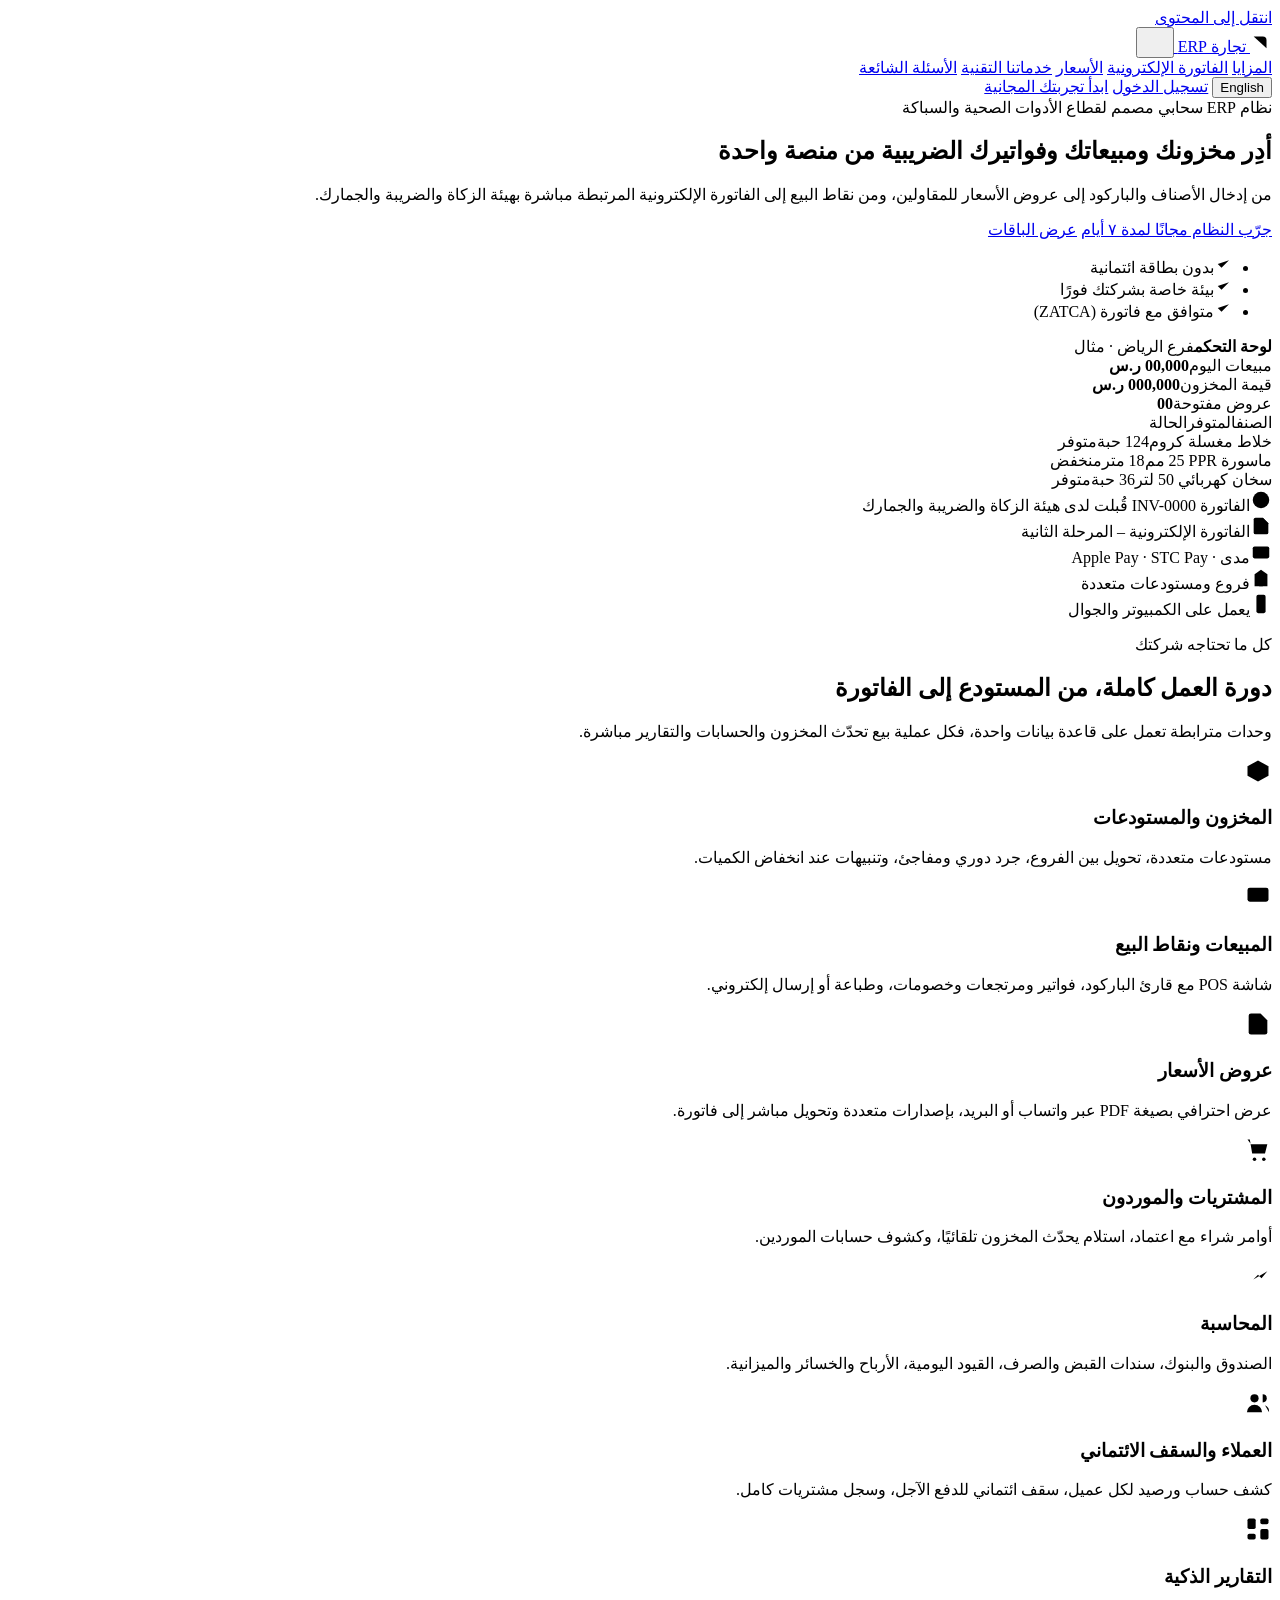
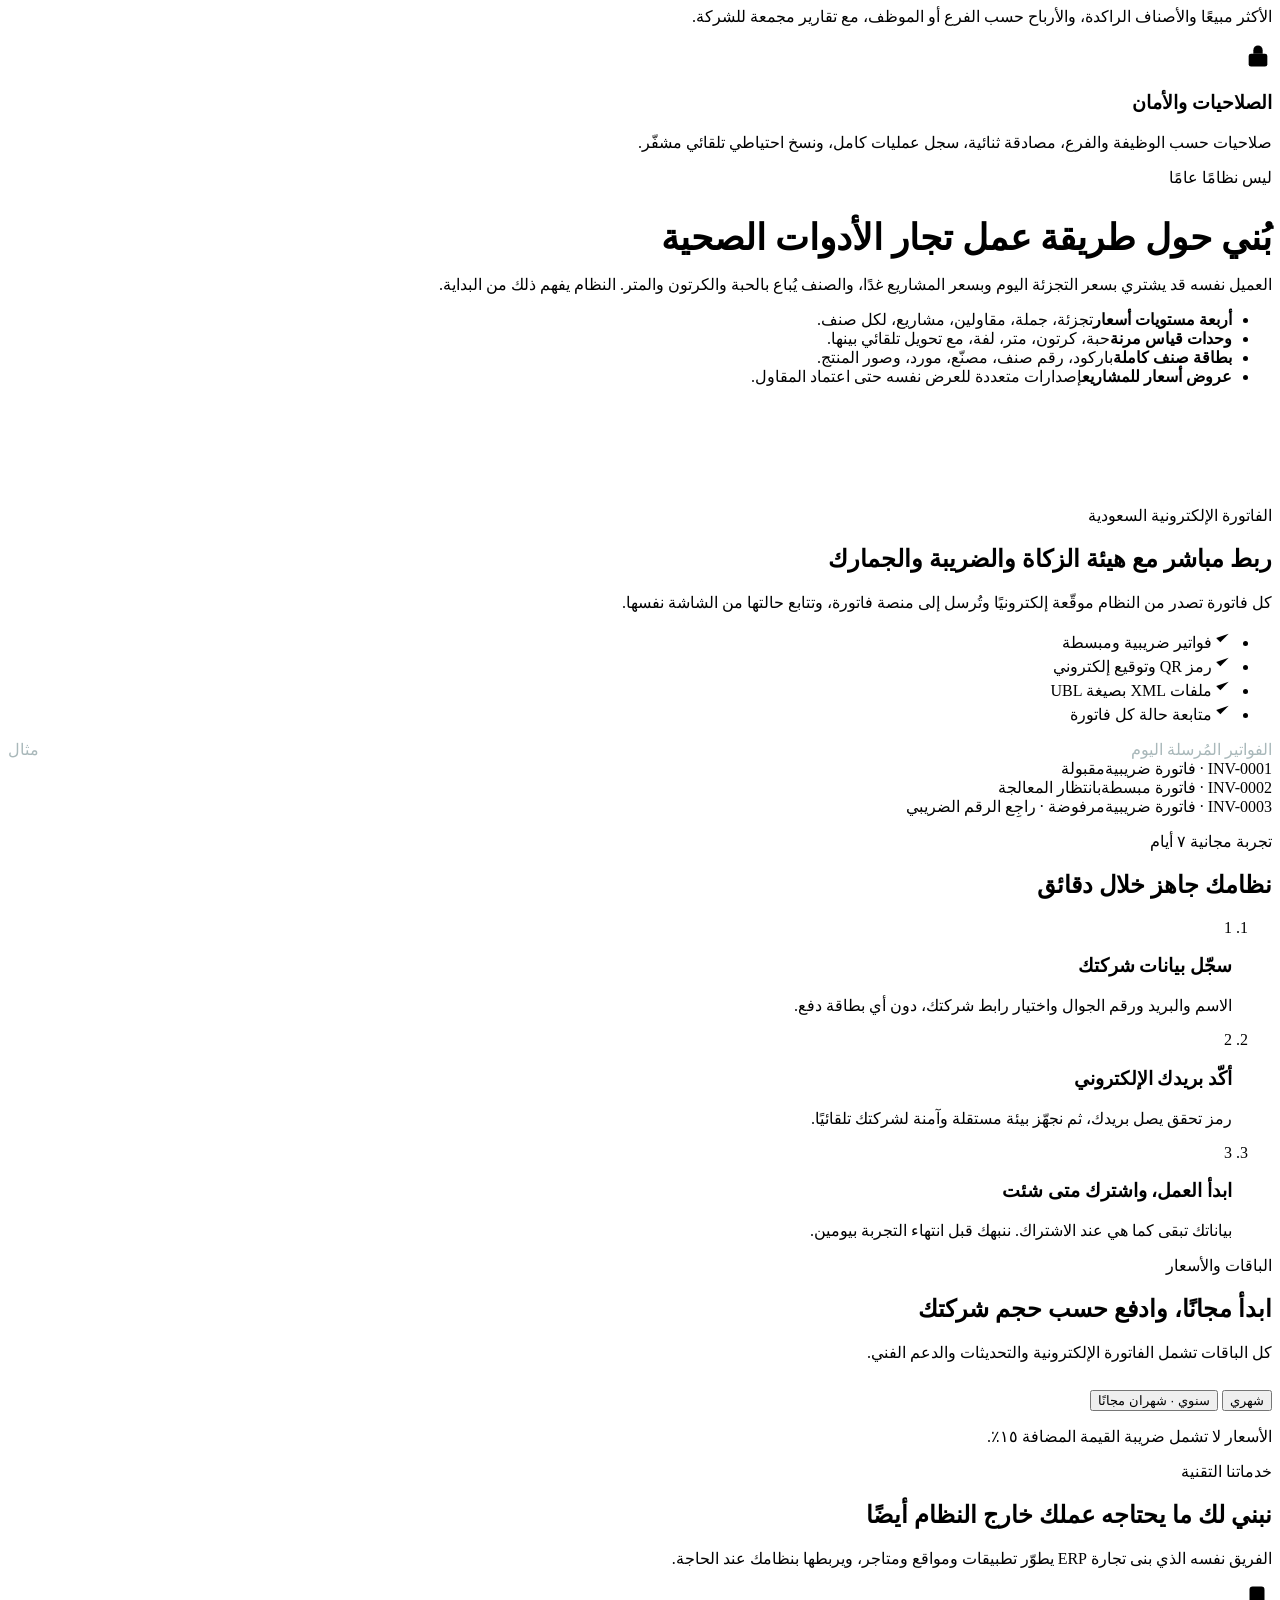
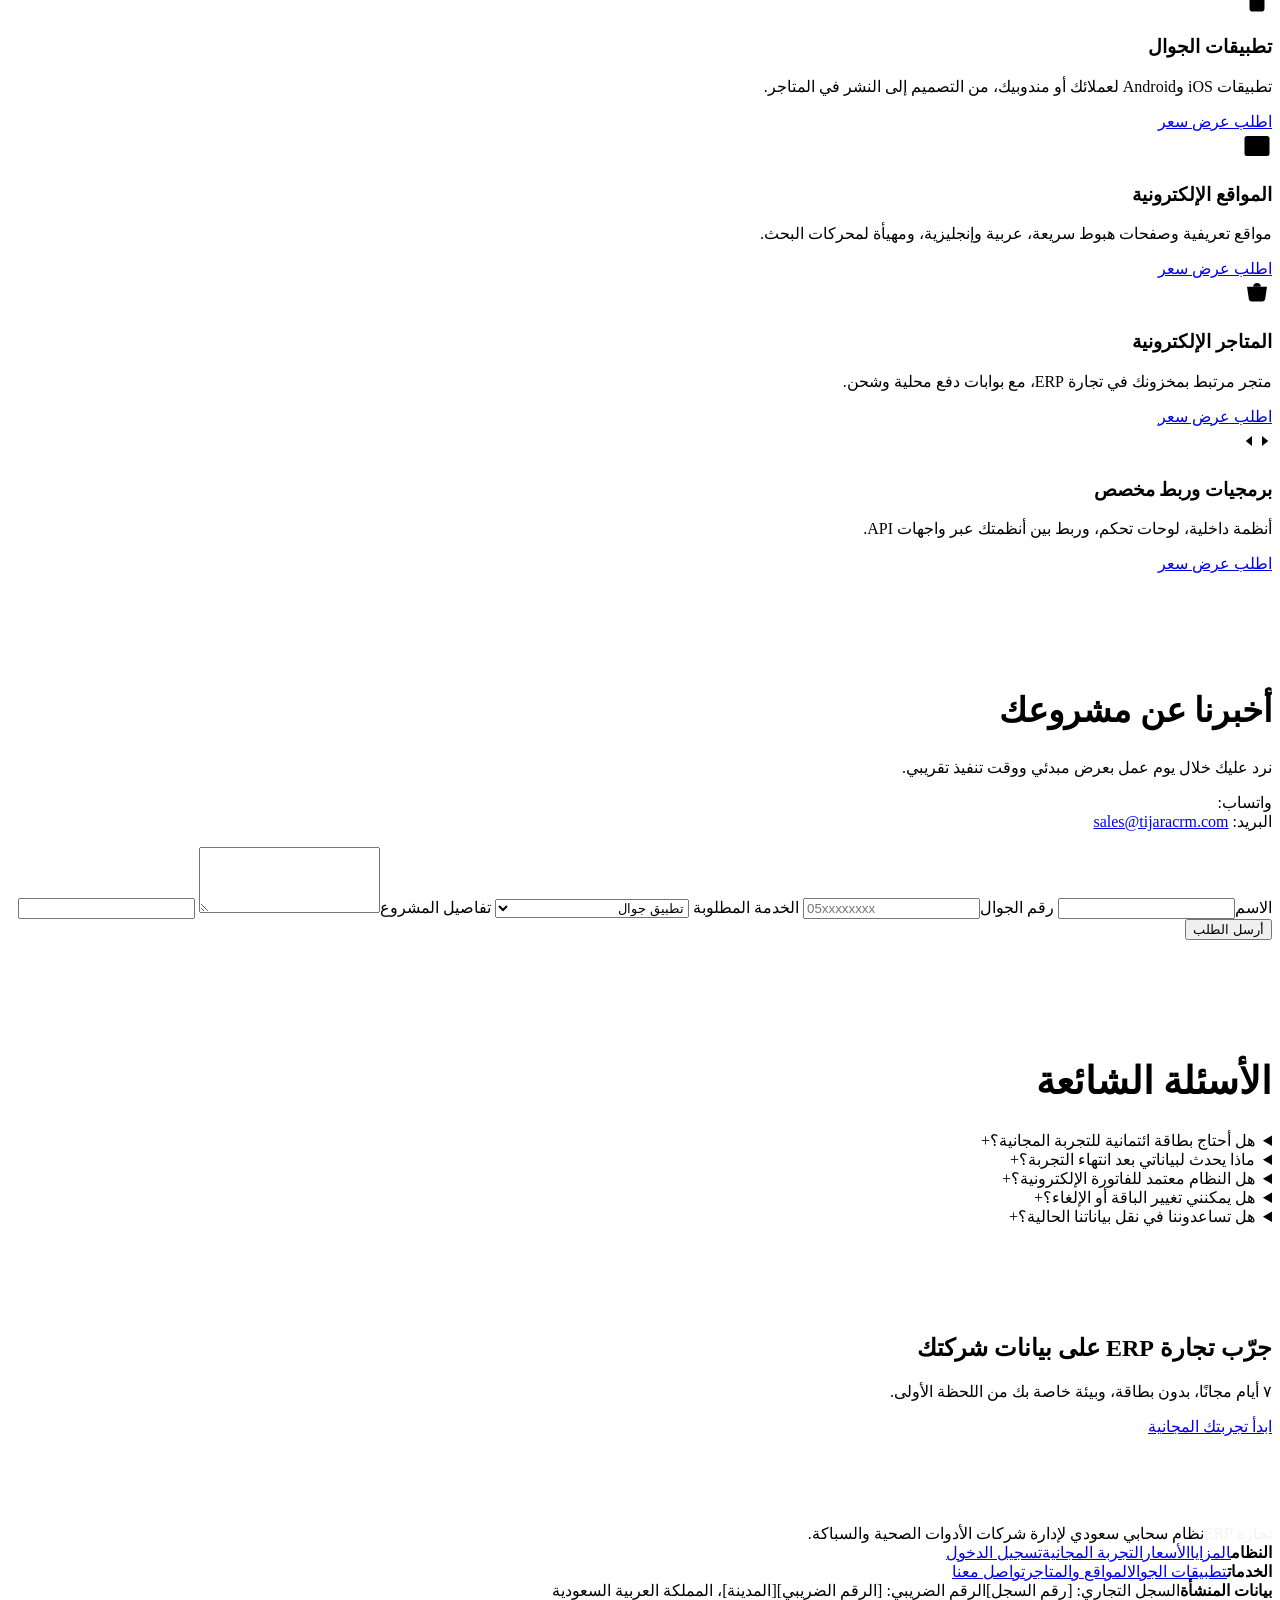
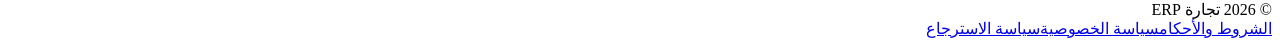
==== commit 34dcdf48: "Restore original design with Alexandria font and Arabic/English support - Revert pages to the first " ====
--- a/marketing-site/public/index.html
+++ b/marketing-site/public/index.html
@@ -2,21 +2,25 @@
 <html lang="ar" dir="rtl">
 <head>
 <meta charset="utf-8">
-<meta name="viewport" content="width=device-width, initial-scale=1, viewport-fit=cover">
-<title>تجارة | نظام سحابي لتجار الأدوات الصحية والسباكة</title>
-<meta name="description" content="نظام ERP سحابي لتجار الأدوات الصحية والسباكة في السعودية: المخزون والباركود ونقاط البيع وعروض الأسعار والمحاسبة، وفاتورة إلكترونية معتمدة من هيئة الزكاة والضريبة والجمارك. جرّبه ٧ أيام بدون بطاقة.">
+<meta name="viewport" content="width=device-width, initial-scale=1">
+<script src="/assets/lang-boot.js"></script>
+<title>تجارة ERP | نظام سحابي لشركات الأدوات الصحية والسباكة في السعودية</title>
+<meta name="description" content="نظام ERP سحابي لإدارة المخزون والمبيعات ونقاط البيع وعروض الأسعار والمحاسبة، مع الفاتورة الإلكترونية المرتبطة بهيئة الزكاة والضريبة والجمارك. جرّبه مجانًا ٧ أيام بدون بطاقة.">
 <link rel="canonical" href="https://tijaracrm.com/">
+<link rel="alternate" hreflang="ar" href="https://tijaracrm.com/?lang=ar">
+<link rel="alternate" hreflang="en" href="https://tijaracrm.com/?lang=en">
+<link rel="alternate" hreflang="x-default" href="https://tijaracrm.com/">
 <meta property="og:type" content="website">
 <meta property="og:locale" content="ar_SA">
-<meta property="og:site_name" content="تجارة">
-<meta property="og:title" content="تجارة | امسح الباركود. الفاتورة المعتمدة جاهزة.">
-<meta property="og:description" content="نظام سحابي لتجار الأدوات الصحية والسباكة. تجربة مجانية ٧ أيام بدون بطاقة.">
+<meta property="og:site_name" content="تجارة ERP">
+<meta property="og:title" content="تجارة ERP | نظام سحابي لشركات الأدوات الصحية والسباكة">
+<meta property="og:description" content="المخزون والمبيعات والفاتورة الإلكترونية في منصة واحدة. تجربة مجانية ٧ أيام بدون بطاقة.">
 <meta property="og:url" content="https://tijaracrm.com/">
-<meta name="theme-color" content="#0E3A2E">
+<meta name="theme-color" content="#0E5C63">
 <link rel="icon" href="/assets/favicon.svg" type="image/svg+xml">
 <link rel="preconnect" href="https://fonts.googleapis.com">
 <link rel="preconnect" href="https://fonts.gstatic.com" crossorigin>
-<link href="https://fonts.googleapis.com/css2?family=Lalezar&family=IBM+Plex+Sans+Arabic:wght@400;500;600&display=swap" rel="stylesheet">
+<link href="https://fonts.googleapis.com/css2?family=Alexandria:wght@400;500;600;700&display=swap" rel="stylesheet">
 <link rel="stylesheet" href="/assets/styles.css">
 <script type="application/ld+json">
 {"@context":"https://schema.org","@type":"SoftwareApplication","name":"تجارة ERP","applicationCategory":"BusinessApplication","operatingSystem":"Web","inLanguage":"ar","offers":{"@type":"AggregateOffer","priceCurrency":"SAR","lowPrice":"199","highPrice":"799"},"url":"https://tijaracrm.com/"}
@@ -27,268 +31,220 @@
 
 <header class="site-header">
   <div class="container">
-    <a class="brand" href="/" aria-label="تجارة — الرئيسية">
-      <span class="brand-mark" aria-hidden="true"><svg class="icon" width="22" height="22" viewBox="0 0 24 24" stroke-width="2.2"><path d="M4 7h10a4 4 0 0 1 4 4v9"/><path d="M4 3v8"/><path d="M14 20h8"/></svg></span>
-      <span class="brand-name">تجارة<span>ERP</span></span>
+    <a class="brand" href="/" aria-label="تجارة ERP — الرئيسية">
+      <span class="brand-mark" aria-hidden="true"><svg class="icon" width="22" height="22" viewBox="0 0 24 24" stroke-width="2"><path d="M4 7h10a4 4 0 0 1 4 4v9"/><path d="M4 3v8"/><path d="M14 20h8"/></svg></span>
+      <span class="brand-name">تجارة <span>ERP</span></span>
     </a>
     <button class="nav-toggle" type="button" aria-expanded="false" aria-controls="main-nav" aria-label="القائمة">
       <svg class="icon" width="22" height="22" viewBox="0 0 24 24" stroke-width="2" aria-hidden="true"><path d="M4 7h16M4 12h16M4 17h16"/></svg>
     </button>
     <nav class="main-nav" id="main-nav" aria-label="القائمة الرئيسية">
-      <a href="#system">النظام</a>
+      <a href="#features">المزايا</a>
       <a href="#zatca">الفاتورة الإلكترونية</a>
       <a href="#pricing">الأسعار</a>
       <a href="#services">خدماتنا التقنية</a>
-      <a href="#faq">الأسئلة</a>
+      <a href="#faq">الأسئلة الشائعة</a>
     </nav>
     <div class="header-actions">
-      <a class="btn btn-ghost" data-portal href="https://portal.tijaracrm.com">دخول</a>
-      <a class="btn btn-primary" href="/signup.html">جرّب ٧ أيام مجانًا</a>
+      <button type="button" class="lang-switch" data-lang-switch>English</button>
+      <a class="btn btn-outline" data-portal href="https://portal.tijaracrm.com">تسجيل الدخول</a>
+      <a class="btn btn-primary" href="/signup.html">ابدأ تجربتك المجانية</a>
     </div>
   </div>
 </header>
 
 <main id="main">
 
-<!-- البطل: الفاتورة الحية -->
-<section class="on-dark grid-bg">
-  <div class="container hero">
-    <div class="hero-copy">
-      <p class="muted">نظام سحابي لتجار الأدوات الصحية والسباكة في السعودية</p>
-      <h1>امسح الباركود.<br>الفاتورة المعتمدة جاهزة.</h1>
-      <p class="lead">من رف المحل إلى منصة فاتورة في ثوانٍ: يُخصم الصنف من المخزون، وتُحسب الضريبة، ويُوقَّع رمز QR، وتصلك حالة القبول من الهيئة على الشاشة نفسها.</p>
-      <div class="actions">
-        <a class="btn btn-primary btn-lg" href="/signup.html">ابدأ تجربتك المجانية</a>
-        <a class="btn btn-ghost btn-lg" href="#pricing">الباقات والأسعار</a>
-      </div>
-      <p class="fineprint">بدون بطاقة ائتمانية. بيئة خاصة بشركتك خلال دقائق.</p>
-    </div>
-
-    <div class="receipt-wrap">
-      <div class="receipt" role="img" aria-label="مثال لفاتورة ضريبية مبسطة صادرة من النظام لمحل أدوات صحية، عليها رمز QR وختم قبول الهيئة">
-        <div class="scanline" aria-hidden="true"></div>
-        <div class="receipt-head">
-          <strong>مؤسسة الرواد للأدوات الصحية</strong>
-          <span>فاتورة ضريبية مبسطة · INV-24518</span>
-          <span dir="ltr">VAT 300000000000003 · 10/10/2026 14:32</span>
-        </div>
-        <div class="receipt-lines">
-          <div><span>خلاط مغسلة كروم × ٢</span><span>370.00</span></div>
-          <div><span>ماسورة PPR ‏25 مم × ١٢ م</span><span>78.00</span></div>
-          <div><span>كوع PPR ‏25 مم × ١٠</span><span>17.50</span></div>
-          <div><span>سيفون أرضي × ٤</span><span>88.00</span></div>
-        </div>
-        <div class="receipt-sum">
-          <div><span>المجموع قبل الضريبة</span><span>553.50</span></div>
-          <div><span>ضريبة القيمة المضافة ١٥٪</span><span>83.03</span></div>
-          <div class="total"><span>الإجمالي</span><span><bdi>636.53</bdi> ر.س</span></div>
-        </div>
-        <div class="receipt-foot">
-          <svg class="qr" viewBox="0 0 25 25" aria-hidden="true" shape-rendering="crispEdges"><path fill="#18241F" d="M0 0h1v1h-1zM1 0h1v1h-1zM2 0h1v1h-1zM3 0h1v1h-1zM4 0h1v1h-1zM5 0h1v1h-1zM6 0h1v1h-1zM9 0h1v1h-1zM10 0h1v1h-1zM12 0h1v1h-1zM13 0h1v1h-1zM15 0h1v1h-1zM16 0h1v1h-1zM18 0h1v1h-1zM19 0h1v1h-1zM20 0h1v1h-1zM21 0h1v1h-1zM22 0h1v1h-1zM23 0h1v1h-1zM24 0h1v1h-1zM0 1h1v1h-1zM6 1h1v1h-1zM8 1h1v1h-1zM12 1h1v1h-1zM13 1h1v1h-1zM15 1h1v1h-1zM16 1h1v1h-1zM18 1h1v1h-1zM24 1h1v1h-1zM0 2h1v1h-1zM2 2h1v1h-1zM3 2h1v1h-1zM4 2h1v1h-1zM6 2h1v1h-1zM8 2h1v1h-1zM9 2h1v1h-1zM12 2h1v1h-1zM18 2h1v1h-1zM20 2h1v1h-1zM21 2h1v1h-1zM22 2h1v1h-1zM24 2h1v1h-1zM0 3h1v1h-1zM2 3h1v1h-1zM3 3h1v1h-1zM4 3h1v1h-1zM6 3h1v1h-1zM10 3h1v1h-1zM11 3h1v1h-1zM12 3h1v1h-1zM14 3h1v1h-1zM18 3h1v1h-1zM20 3h1v1h-1zM21 3h1v1h-1zM22 3h1v1h-1zM24 3h1v1h-1zM0 4h1v1h-1zM2 4h1v1h-1zM3 4h1v1h-1zM4 4h1v1h-1zM6 4h1v1h-1zM8 4h1v1h-1zM9 4h1v1h-1zM10 4h1v1h-1zM11 4h1v1h-1zM16 4h1v1h-1zM18 4h1v1h-1zM20 4h1v1h-1zM21 4h1v1h-1zM22 4h1v1h-1zM24 4h1v1h-1zM0 5h1v1h-1zM6 5h1v1h-1zM9 5h1v1h-1zM11 5h1v1h-1zM12 5h1v1h-1zM15 5h1v1h-1zM18 5h1v1h-1zM24 5h1v1h-1zM0 6h1v1h-1zM1 6h1v1h-1zM2 6h1v1h-1zM3 6h1v1h-1zM4 6h1v1h-1zM5 6h1v1h-1zM6 6h1v1h-1zM8 6h1v1h-1zM11 6h1v1h-1zM12 6h1v1h-1zM16 6h1v1h-1zM18 6h1v1h-1zM19 6h1v1h-1zM20 6h1v1h-1zM21 6h1v1h-1zM22 6h1v1h-1zM23 6h1v1h-1zM24 6h1v1h-1zM8 7h1v1h-1zM13 7h1v1h-1zM15 7h1v1h-1zM1 8h1v1h-1zM3 8h1v1h-1zM8 8h1v1h-1zM9 8h1v1h-1zM11 8h1v1h-1zM14 8h1v1h-1zM15 8h1v1h-1zM17 8h1v1h-1zM20 8h1v1h-1zM0 9h1v1h-1zM2 9h1v1h-1zM5 9h1v1h-1zM7 9h1v1h-1zM8 9h1v1h-1zM11 9h1v1h-1zM12 9h1v1h-1zM15 9h1v1h-1zM16 9h1v1h-1zM18 9h1v1h-1zM19 9h1v1h-1zM20 9h1v1h-1zM24 9h1v1h-1zM1 10h1v1h-1zM3 10h1v1h-1zM4 10h1v1h-1zM7 10h1v1h-1zM10 10h1v1h-1zM11 10h1v1h-1zM12 10h1v1h-1zM14 10h1v1h-1zM22 10h1v1h-1zM0 11h1v1h-1zM1 11h1v1h-1zM2 11h1v1h-1zM3 11h1v1h-1zM4 11h1v1h-1zM8 11h1v1h-1zM9 11h1v1h-1zM10 11h1v1h-1zM12 11h1v1h-1zM14 11h1v1h-1zM16 11h1v1h-1zM18 11h1v1h-1zM19 11h1v1h-1zM20 11h1v1h-1zM21 11h1v1h-1zM22 11h1v1h-1zM23 11h1v1h-1zM24 11h1v1h-1zM1 12h1v1h-1zM2 12h1v1h-1zM3 12h1v1h-1zM5 12h1v1h-1zM6 12h1v1h-1zM7 12h1v1h-1zM8 12h1v1h-1zM10 12h1v1h-1zM11 12h1v1h-1zM13 12h1v1h-1zM14 12h1v1h-1zM15 12h1v1h-1zM16 12h1v1h-1zM18 12h1v1h-1zM19 12h1v1h-1zM21 12h1v1h-1zM23 12h1v1h-1zM0 13h1v1h-1zM3 13h1v1h-1zM5 13h1v1h-1zM6 13h1v1h-1zM10 13h1v1h-1zM13 13h1v1h-1zM14 13h1v1h-1zM16 13h1v1h-1zM18 13h1v1h-1zM21 13h1v1h-1zM22 13h1v1h-1zM23 13h1v1h-1zM0 14h1v1h-1zM4 14h1v1h-1zM5 14h1v1h-1zM6 14h1v1h-1zM7 14h1v1h-1zM14 14h1v1h-1zM17 14h1v1h-1zM18 14h1v1h-1zM22 14h1v1h-1zM24 14h1v1h-1zM0 15h1v1h-1zM2 15h1v1h-1zM7 15h1v1h-1zM11 15h1v1h-1zM13 15h1v1h-1zM14 15h1v1h-1zM15 15h1v1h-1zM16 15h1v1h-1zM17 15h1v1h-1zM23 15h1v1h-1zM2 16h1v1h-1zM3 16h1v1h-1zM4 16h1v1h-1zM5 16h1v1h-1zM7 16h1v1h-1zM8 16h1v1h-1zM10 16h1v1h-1zM11 16h1v1h-1zM14 16h1v1h-1zM15 16h1v1h-1zM17 16h1v1h-1zM18 16h1v1h-1zM19 16h1v1h-1zM20 16h1v1h-1zM22 16h1v1h-1zM24 16h1v1h-1zM8 17h1v1h-1zM9 17h1v1h-1zM10 17h1v1h-1zM12 17h1v1h-1zM13 17h1v1h-1zM14 17h1v1h-1zM15 17h1v1h-1zM16 17h1v1h-1zM18 17h1v1h-1zM19 17h1v1h-1zM23 17h1v1h-1zM24 17h1v1h-1zM0 18h1v1h-1zM1 18h1v1h-1zM2 18h1v1h-1zM3 18h1v1h-1zM4 18h1v1h-1zM5 18h1v1h-1zM6 18h1v1h-1zM10 18h1v1h-1zM12 18h1v1h-1zM15 18h1v1h-1zM18 18h1v1h-1zM19 18h1v1h-1zM20 18h1v1h-1zM21 18h1v1h-1zM22 18h1v1h-1zM24 18h1v1h-1zM0 19h1v1h-1zM6 19h1v1h-1zM10 19h1v1h-1zM12 19h1v1h-1zM13 19h1v1h-1zM14 19h1v1h-1zM15 19h1v1h-1zM16 19h1v1h-1zM19 19h1v1h-1zM20 19h1v1h-1zM22 19h1v1h-1zM23 19h1v1h-1zM24 19h1v1h-1zM0 20h1v1h-1zM2 20h1v1h-1zM3 20h1v1h-1zM4 20h1v1h-1zM6 20h1v1h-1zM8 20h1v1h-1zM10 20h1v1h-1zM11 20h1v1h-1zM12 20h1v1h-1zM14 20h1v1h-1zM15 20h1v1h-1zM17 20h1v1h-1zM18 20h1v1h-1zM20 20h1v1h-1zM22 20h1v1h-1zM24 20h1v1h-1zM0 21h1v1h-1zM2 21h1v1h-1zM3 21h1v1h-1zM4 21h1v1h-1zM6 21h1v1h-1zM8 21h1v1h-1zM13 21h1v1h-1zM14 21h1v1h-1zM18 21h1v1h-1zM19 21h1v1h-1zM21 21h1v1h-1zM0 22h1v1h-1zM2 22h1v1h-1zM3 22h1v1h-1zM4 22h1v1h-1zM6 22h1v1h-1zM8 22h1v1h-1zM11 22h1v1h-1zM13 22h1v1h-1zM15 22h1v1h-1zM18 22h1v1h-1zM22 22h1v1h-1zM0 23h1v1h-1zM6 23h1v1h-1zM8 23h1v1h-1zM9 23h1v1h-1zM10 23h1v1h-1zM11 23h1v1h-1zM12 23h1v1h-1zM13 23h1v1h-1zM15 23h1v1h-1zM16 23h1v1h-1zM17 23h1v1h-1zM20 23h1v1h-1zM22 23h1v1h-1zM23 23h1v1h-1zM0 24h1v1h-1zM1 24h1v1h-1zM2 24h1v1h-1zM3 24h1v1h-1zM4 24h1v1h-1zM5 24h1v1h-1zM6 24h1v1h-1zM9 24h1v1h-1zM12 24h1v1h-1zM14 24h1v1h-1zM17 24h1v1h-1zM20 24h1v1h-1zM21 24h1v1h-1zM22 24h1v1h-1zM24 24h1v1h-1z"/></svg>
-          <div class="stamp"><b>مقبولة</b><span>هيئة الزكاة والضريبة<br>والجمارك</span></div>
-        </div>
-      </div>
-    </div>
-  </div>
-
+<section class="container hero">
+  <div class="hero-copy">
+    <span class="pill">نظام ERP سحابي مصمم لقطاع الأدوات الصحية والسباكة</span>
+    <h1>أدِر مخزونك ومبيعاتك وفواتيرك الضريبية من منصة واحدة</h1>
+    <p class="lead">من إدخال الأصناف والباركود إلى عروض الأسعار للمقاولين، ومن نقاط البيع إلى الفاتورة الإلكترونية المرتبطة مباشرة بهيئة الزكاة والضريبة والجمارك.</p>
+    <div class="actions">
+      <a class="btn btn-primary btn-lg" href="/signup.html">جرّب النظام مجانًا لمدة ٧ أيام</a>
+      <a class="btn btn-outline btn-lg" href="#pricing">عرض الباقات</a>
+    </div>
+    <ul class="checks">
+      <li><svg class="icon" width="18" height="18" viewBox="0 0 24 24" stroke-width="2.4" aria-hidden="true"><path d="M5 12l5 5L20 7"/></svg>بدون بطاقة ائتمانية</li>
+      <li><svg class="icon" width="18" height="18" viewBox="0 0 24 24" stroke-width="2.4" aria-hidden="true"><path d="M5 12l5 5L20 7"/></svg>بيئة خاصة بشركتك فورًا</li>
+      <li><svg class="icon" width="18" height="18" viewBox="0 0 24 24" stroke-width="2.4" aria-hidden="true"><path d="M5 12l5 5L20 7"/></svg>متوافق مع فاتورة (ZATCA)</li>
+    </ul>
+  </div>
+
+  <div class="mock" role="img" aria-label="مثال توضيحي لواجهة لوحة التحكم في النظام">
+    <div class="mock-top"><strong>لوحة التحكم</strong><span class="xsmall muted">فرع الرياض · مثال</span></div>
+    <div class="kpis">
+      <div class="kpi"><span>مبيعات اليوم</span><b>00,000 ر.س</b></div>
+      <div class="kpi"><span>قيمة المخزون</span><b>000,000 ر.س</b></div>
+      <div class="kpi"><span>عروض مفتوحة</span><b>00</b></div>
+    </div>
+    <div class="mini-table">
+      <div class="mini-row head"><span>الصنف</span><span>المتوفر</span><span>الحالة</span></div>
+      <div class="mini-row"><span>خلاط مغسلة كروم</span><span>124 حبة</span><span class="ok">متوفر</span></div>
+      <div class="mini-row"><span>ماسورة PPR ‏25 مم</span><span>18 متر</span><span class="low">منخفض</span></div>
+      <div class="mini-row"><span>سخان كهربائي 50 لتر</span><span>36 حبة</span><span class="ok">متوفر</span></div>
+    </div>
+    <div class="notice"><svg class="icon" width="22" height="22" viewBox="0 0 24 24" stroke-width="2" aria-hidden="true"><path d="M9 12l2 2 4-4"/><circle cx="12" cy="12" r="9"/></svg><span>الفاتورة INV-0000 قُبلت لدى هيئة الزكاة والضريبة والجمارك</span></div>
+  </div>
+</section>
+
+<section class="band strip" aria-label="أبرز المزايا">
   <div class="container">
-    <div class="titleblock" aria-label="بطاقة النظام">
-      <div><span>صُمم لـ</span><b>تجار الأدوات الصحية والسباكة</b></div>
-      <div><span>التوافق</span><b>فاتورة – المرحلة الثانية</b></div>
-      <div><span>التشغيل</span><b>سحابي، على الكمبيوتر والجوال</b></div>
-      <div><span>التجربة</span><b>٧ أيام بدون بطاقة</b></div>
-    </div>
-  </div>
-</section>
-
-<!-- الشبكة -->
-<section id="system" class="on-dark network-section">
+    <div class="item"><svg class="icon" width="22" height="22" viewBox="0 0 24 24" stroke-width="2" aria-hidden="true"><path d="M14 3H6a2 2 0 0 0-2 2v14a2 2 0 0 0 2 2h12a2 2 0 0 0 2-2V9z"/><path d="M14 3v6h6"/></svg>الفاتورة الإلكترونية – المرحلة الثانية</div>
+    <div class="item"><svg class="icon" width="22" height="22" viewBox="0 0 24 24" stroke-width="2" aria-hidden="true"><rect x="3" y="6" width="18" height="13" rx="2"/><path d="M3 10h18"/></svg>مدى · Apple Pay · STC Pay</div>
+    <div class="item"><svg class="icon" width="22" height="22" viewBox="0 0 24 24" stroke-width="2" aria-hidden="true"><path d="M3 21h18"/><path d="M5 21V8l7-5 7 5v13"/><path d="M10 21v-6h4v6"/></svg>فروع ومستودعات متعددة</div>
+    <div class="item"><svg class="icon" width="22" height="22" viewBox="0 0 24 24" stroke-width="2" aria-hidden="true"><rect x="7" y="2" width="10" height="20" rx="2"/><path d="M11 18h2"/></svg>يعمل على الكمبيوتر والجوال</div>
+  </div>
+</section>
+
+<section id="features" class="container section">
+  <div class="section-head">
+    <p class="eyebrow">كل ما تحتاجه شركتك</p>
+    <h2>دورة العمل كاملة، من المستودع إلى الفاتورة</h2>
+    <p class="muted">وحدات مترابطة تعمل على قاعدة بيانات واحدة، فكل عملية بيع تحدّث المخزون والحسابات والتقارير مباشرة.</p>
+  </div>
+  <div class="grid-cards">
+    <article class="card"><svg class="icon" width="28" height="28" viewBox="0 0 24 24" stroke-width="1.8" aria-hidden="true"><path d="M21 8l-9-5-9 5 9 5z"/><path d="M3 8v8l9 5 9-5V8"/><path d="M12 13v8"/></svg><h3>المخزون والمستودعات</h3><p>مستودعات متعددة، تحويل بين الفروع، جرد دوري ومفاجئ، وتنبيهات عند انخفاض الكميات.</p></article>
+    <article class="card"><svg class="icon" width="28" height="28" viewBox="0 0 24 24" stroke-width="1.8" aria-hidden="true"><rect x="3" y="4" width="18" height="12" rx="2"/><path d="M8 20h8"/><path d="M12 16v4"/></svg><h3>المبيعات ونقاط البيع</h3><p>شاشة POS مع قارئ الباركود، فواتير ومرتجعات وخصومات، وطباعة أو إرسال إلكتروني.</p></article>
+    <article class="card"><svg class="icon" width="28" height="28" viewBox="0 0 24 24" stroke-width="1.8" aria-hidden="true"><path d="M14 3H6a2 2 0 0 0-2 2v14a2 2 0 0 0 2 2h12a2 2 0 0 0 2-2V9z"/><path d="M14 3v6h6"/><path d="M8 13h8"/><path d="M8 17h5"/></svg><h3>عروض الأسعار</h3><p>عرض احترافي بصيغة PDF عبر واتساب أو البريد، بإصدارات متعددة وتحويل مباشر إلى فاتورة.</p></article>
+    <article class="card"><svg class="icon" width="28" height="28" viewBox="0 0 24 24" stroke-width="1.8" aria-hidden="true"><path d="M3 3h2l2 12h11l2-8H6"/><circle cx="9" cy="20" r="1.5"/><circle cx="17" cy="20" r="1.5"/></svg><h3>المشتريات والموردون</h3><p>أوامر شراء مع اعتماد، استلام يحدّث المخزون تلقائيًا، وكشوف حسابات الموردين.</p></article>
+    <article class="card"><svg class="icon" width="28" height="28" viewBox="0 0 24 24" stroke-width="1.8" aria-hidden="true"><path d="M4 19V5"/><path d="M4 19h16"/><path d="M8 15l4-4 3 3 5-6"/></svg><h3>المحاسبة</h3><p>الصندوق والبنوك، سندات القبض والصرف، القيود اليومية، الأرباح والخسائر والميزانية.</p></article>
+    <article class="card"><svg class="icon" width="28" height="28" viewBox="0 0 24 24" stroke-width="1.8" aria-hidden="true"><circle cx="9" cy="8" r="3.5"/><path d="M2.5 20a6.5 6.5 0 0 1 13 0"/><path d="M16 4.5a3.5 3.5 0 0 1 0 7"/><path d="M18 14a6 6 0 0 1 3.5 6"/></svg><h3>العملاء والسقف الائتماني</h3><p>كشف حساب ورصيد لكل عميل، سقف ائتماني للدفع الآجل، وسجل مشتريات كامل.</p></article>
+    <article class="card"><svg class="icon" width="28" height="28" viewBox="0 0 24 24" stroke-width="1.8" aria-hidden="true"><rect x="3" y="3" width="7" height="9" rx="1.5"/><rect x="14" y="3" width="7" height="5" rx="1.5"/><rect x="14" y="12" width="7" height="9" rx="1.5"/><rect x="3" y="16" width="7" height="5" rx="1.5"/></svg><h3>التقارير الذكية</h3><p>الأكثر مبيعًا والأصناف الراكدة، والأرباح حسب الفرع أو الموظف، مع تقارير مجمعة للشركة.</p></article>
+    <article class="card"><svg class="icon" width="28" height="28" viewBox="0 0 24 24" stroke-width="1.8" aria-hidden="true"><rect x="4" y="10" width="16" height="11" rx="2"/><path d="M8 10V7a4 4 0 0 1 8 0v3"/></svg><h3>الصلاحيات والأمان</h3><p>صلاحيات حسب الوظيفة والفرع، مصادقة ثنائية، سجل عمليات كامل، ونسخ احتياطي تلقائي مشفّر.</p></article>
+  </div>
+</section>
+
+<section class="container" style="padding-bottom:88px">
+  <div class="panel">
+    <div style="flex:1 1 340px">
+      <p class="eyebrow">ليس نظامًا عامًا</p>
+      <h2 style="font-size:clamp(26px,3vw,36px);margin-bottom:12px">بُني حول طريقة عمل تجار الأدوات الصحية</h2>
+      <p class="muted">العميل نفسه قد يشتري بسعر التجزئة اليوم وبسعر المشاريع غدًا، والصنف يُباع بالحبة والكرتون والمتر. النظام يفهم ذلك من البداية.</p>
+    </div>
+    <ul class="fit-list">
+      <li><strong>أربعة مستويات أسعار</strong><span>تجزئة، جملة، مقاولين، مشاريع، لكل صنف.</span></li>
+      <li><strong>وحدات قياس مرنة</strong><span>حبة، كرتون، متر، لفة، مع تحويل تلقائي بينها.</span></li>
+      <li><strong>بطاقة صنف كاملة</strong><span>باركود، رقم صنف، مصنّع، مورد، وصور المنتج.</span></li>
+      <li><strong>عروض أسعار للمشاريع</strong><span>إصدارات متعددة للعرض نفسه حتى اعتماد المقاول.</span></li>
+    </ul>
+  </div>
+</section>
+
+<section id="zatca" class="dark">
+  <div class="container section zatca">
+    <div class="zatca-copy">
+      <p class="eyebrow">الفاتورة الإلكترونية السعودية</p>
+      <h2>ربط مباشر مع هيئة الزكاة والضريبة والجمارك</h2>
+      <p class="muted">كل فاتورة تصدر من النظام موقّعة إلكترونيًا وتُرسل إلى منصة فاتورة، وتتابع حالتها من الشاشة نفسها.</p>
+      <ul class="zatca-list">
+        <li><svg class="icon" width="20" height="20" viewBox="0 0 24 24" stroke-width="2.4" aria-hidden="true"><path d="M5 12l5 5L20 7"/></svg>فواتير ضريبية ومبسطة</li>
+        <li><svg class="icon" width="20" height="20" viewBox="0 0 24 24" stroke-width="2.4" aria-hidden="true"><path d="M5 12l5 5L20 7"/></svg>رمز QR وتوقيع إلكتروني</li>
+        <li><svg class="icon" width="20" height="20" viewBox="0 0 24 24" stroke-width="2.4" aria-hidden="true"><path d="M5 12l5 5L20 7"/></svg>ملفات XML بصيغة UBL</li>
+        <li><svg class="icon" width="20" height="20" viewBox="0 0 24 24" stroke-width="2.4" aria-hidden="true"><path d="M5 12l5 5L20 7"/></svg>متابعة حالة كل فاتورة</li>
+      </ul>
+    </div>
+    <div class="status-board" role="img" aria-label="مثال توضيحي لحالات الفواتير الإلكترونية">
+      <div class="small" style="display:flex;justify-content:space-between;color:#A9B8BA"><span>الفواتير المُرسلة اليوم</span><span>مثال</span></div>
+      <div class="status-row"><span>INV-0001 · فاتورة ضريبية</span><span class="chip chip-ok">مقبولة</span></div>
+      <div class="status-row"><span>INV-0002 · فاتورة مبسطة</span><span class="chip chip-wait">بانتظار المعالجة</span></div>
+      <div class="status-row"><span>INV-0003 · فاتورة ضريبية</span><span class="chip chip-bad">مرفوضة · راجِع الرقم الضريبي</span></div>
+    </div>
+  </div>
+</section>
+
+<section class="container section">
+  <div class="section-head center">
+    <p class="eyebrow">تجربة مجانية ٧ أيام</p>
+    <h2>نظامك جاهز خلال دقائق</h2>
+  </div>
+  <ol class="steps">
+    <li class="card"><span class="step-num">1</span><h3>سجّل بيانات شركتك</h3><p>الاسم والبريد ورقم الجوال واختيار رابط شركتك، دون أي بطاقة دفع.</p></li>
+    <li class="card"><span class="step-num">2</span><h3>أكّد بريدك الإلكتروني</h3><p>رمز تحقق يصل بريدك، ثم نجهّز بيئة مستقلة وآمنة لشركتك تلقائيًا.</p></li>
+    <li class="card"><span class="step-num">3</span><h3>ابدأ العمل، واشترك متى شئت</h3><p>بياناتك تبقى كما هي عند الاشتراك. ننبهك قبل انتهاء التجربة بيومين.</p></li>
+  </ol>
+</section>
+
+<section id="pricing" class="band">
   <div class="container section">
-    <div class="network">
-      <div class="network-copy">
-        <h2 style="font-size:clamp(38px,4.6vw,62px)">كل قطعة تخرج من مستودعك، تصل إلى فاتورتها.</h2>
-        <p class="muted" style="font-size:18px">المخزون ونقاط البيع وعروض الأسعار والمحاسبة شبكة واحدة. ما يخرج من وحدة يدخل التالية تلقائيًا، فلا تُدخل الصنف مرتين ولا تراجع الأرقام يدويًا آخر الشهر.</p>
-      </div>
-      <div class="pipes" role="img" aria-label="رسم يوضح انتقال الصنف من المستودع إلى نقطة البيع ثم الفاتورة وهيئة الزكاة، ومنها إلى المحاسبة والتقارير">
-        <svg aria-hidden="true" viewBox="0 0 620 520" fill="none" stroke-linecap="round" stroke-linejoin="round">
-          <g stroke="#1C5A47" stroke-width="24">
-            <path d="M500 80 V250"/><path d="M500 250 H230"/><path d="M230 250 V440"/><path d="M230 250 V160 Q230 90 160 90 H90"/><path d="M500 250 V440"/>
-          </g>
-          <g class="water" stroke="#3FD0E0" stroke-width="7" stroke-dasharray="2 22">
-            <path d="M500 80 V250"/><path d="M500 250 H230"/><path d="M230 250 V440"/><path d="M230 250 V160 Q230 90 160 90 H90"/><path d="M500 250 V440"/>
-          </g>
-          <g fill="#134636" stroke="#93AFA1" stroke-width="2"><circle cx="500" cy="250" r="17"/><circle cx="230" cy="250" r="17"/></g>
-        </svg>
-        <div class="node" style="left:80.6%;top:15.4%"><b>المستودع</b><span>٣ مستودعات · باركود</span></div>
-        <div class="node live" style="left:80.6%;top:48%"><b>نقطة البيع</b><span>خلاط مغسلة × ٢</span></div>
-        <div class="node" style="left:37.1%;top:48%"><b>الفاتورة</b><span>QR · XML · توقيع</span></div>
-        <div class="node done" style="left:37.1%;top:84.6%"><b>هيئة الزكاة</b><span>مقبولة</span></div>
-        <div class="node" style="left:14.5%;top:17.3%"><b>المحاسبة</b><span>قيد تلقائي</span></div>
-        <div class="node" style="left:80.6%;top:84.6%"><b>التقارير</b><span>الأكثر مبيعًا اليوم</span></div>
-      </div>
-    </div>
-
-    <div class="io" role="table" aria-label="ما يدخل كل وحدة وما يخرج منها">
-      <div class="io-row" role="row"><span role="columnheader">الوحدة</span><span role="columnheader">يدخلها</span><span role="columnheader">يخرج منها</span></div>
-      <div class="io-row" role="row"><b role="cell">المخزون</b><span role="cell">استلام أوامر الشراء، التحويل بين الفروع، الجرد الدوري والمفاجئ</span><span role="cell">تنبيه حد إعادة الطلب، قيمة المخزون لحظيًا</span></div>
-      <div class="io-row" role="row"><b role="cell">عروض الأسعار</b><span role="cell">أسعار التجزئة والجملة والمقاولين والمشاريع</span><span role="cell">عرض PDF بالواتساب أو البريد، ثم فاتورة بضغطة</span></div>
-      <div class="io-row" role="row"><b role="cell">المبيعات</b><span role="cell">قارئ الباركود، الخصومات، الدفع الآجل بسقف ائتماني</span><span role="cell">فاتورة ضريبية أو مبسطة، خصم من المخزون</span></div>
-      <div class="io-row" role="row"><b role="cell">المحاسبة</b><span role="cell">الفواتير والسندات والمصروفات</span><span role="cell">قيود يومية، أرباح وخسائر، الميزانية والضريبة</span></div>
-    </div>
-  </div>
-</section>
-
-<!-- الكتالوج -->
-<section class="on-paper">
-  <div class="container section catalog">
-    <div class="catalog-copy">
-      <h2>نظام يعرف الفرق بين ماسورة ٢٠ و٢٥ مم.</h2>
-      <p class="muted" style="font-size:18px">العميل نفسه يشتري بسعر التجزئة اليوم وبسعر المشاريع غدًا، والصنف يُباع بالحبة والكرتون والمتر. بطاقة الصنف في تجارة مبنية على ذلك من البداية.</p>
-      <ul class="spec-list">
-        <li><b>أربعة مستويات أسعار</b><span>تجزئة، جملة، مقاولين، مشاريع</span></li>
-        <li><b>وحدات قياس مرنة</b><span>حبة، كرتون، متر، لفة، بتحويل تلقائي</span></li>
-        <li><b>بطاقة صنف كاملة</b><span>باركود، رقم صنف، مصنّع، مورد، صور</span></li>
-        <li><b>عروض المشاريع</b><span>إصدارات متعددة حتى يعتمدها المقاول</span></li>
-      </ul>
-    </div>
-    <figure class="drawing" role="img" aria-label="رسم مقطعي لوصلة سباكة على شكل حرف T بمقاسي 25 و20 مم، مع بيانات الصنف كما تظهر في النظام">
-      <svg aria-hidden="true" viewBox="0 0 600 470">
-        <defs><pattern id="hatch" width="7" height="7" patternUnits="userSpaceOnUse" patternTransform="rotate(45)"><line x1="0" y1="0" x2="0" y2="7" stroke="#1C2126" stroke-width="1.1"/></pattern></defs>
-        <g stroke="#1C2126" stroke-width="2">
-          <rect x="70" y="235" width="460" height="110" fill="#E8CF8E"/><rect x="245" y="70" width="110" height="170" fill="#E8CF8E"/>
-          <rect x="70" y="235" width="460" height="110" fill="url(#hatch)"/><rect x="245" y="70" width="110" height="170" fill="url(#hatch)"/>
-        </g>
-        <rect x="70" y="263" width="460" height="54" fill="#FFFFFF"/><rect x="273" y="70" width="54" height="200" fill="#FFFFFF"/>
-        <g stroke="#1C2126" stroke-width="2" fill="none"><path d="M70 263 H273 V70"/><path d="M327 70 V263 H530"/><path d="M70 317 H530"/></g>
-        <g stroke="#1C2126" stroke-width="1.2"><path d="M90 235v110M104 235v110M496 235v110M510 235v110M245 92h110M245 106h110"/></g>
-        <g stroke="#7E6118" stroke-width="1.5" fill="#7E6118"><path d="M560 263 V317" fill="none"/><path d="M560 263 l-5 10 h10z"/><path d="M560 317 l-5 -10 h10z"/><path d="M273 46 H327" fill="none"/><path d="M273 46 l10 -5 v10z"/><path d="M327 46 l-10 -5 v10z"/></g>
-        <g fill="#7E6118" font-family="IBM Plex Sans Arabic, sans-serif" font-size="15" font-weight="600"><text x="572" y="295">Ø25</text><text x="300" y="34" text-anchor="middle">Ø20</text></g>
-        <g stroke="#1C2126" stroke-width="1" fill="none"><path d="M120 235 V170 H150"/><path d="M355 150 H440"/><path d="M160 345 V392"/><path d="M470 345 V392"/></g>
-        <g fill="#1C2126"><circle cx="120" cy="235" r="3.5"/><circle cx="355" cy="150" r="3.5"/><circle cx="160" cy="345" r="3.5"/><circle cx="470" cy="345" r="3.5"/></g>
-      </svg>
-      <div class="callout ink" style="left:6%;top:30%"><small>رقم الصنف</small><b dir="ltr">TEE-PPR-25/20</b></div>
-      <div class="callout brass" style="left:74%;top:26%"><small>سعر المقاول</small><b>٤٫٥٠ ر.س للحبة</b></div>
-      <div class="callout line" style="left:8%;top:84%"><small>الباركود</small><b dir="ltr">6 281000 123456</b></div>
-      <div class="callout line" style="left:66%;top:84%"><small>حد إعادة الطلب</small><b>٤٠ حبة</b></div>
-    </figure>
-  </div>
-</section>
-
-<!-- الفاتورة الإلكترونية -->
-<section id="zatca" class="on-white">
-  <div class="container section">
-    <div class="section-head">
-      <h2>رحلة الفاتورة إلى الهيئة</h2>
-      <p>كل فاتورة تمر بالمراحل التي تطلبها هيئة الزكاة والضريبة والجمارك، وتتابع موقعها في أي لحظة.</p>
-    </div>
-    <ol class="journey">
-      <li><span class="n">١</span><b>البيع</b><span>بالباركود في نقطة البيع، أو من عرض سعر اعتمده المقاول.</span></li>
-      <li><span class="n">٢</span><b>التوقيع</b><span>ملف XML بصيغة UBL، ورمز QR، وتوقيع إلكتروني بشهادة منشأتك.</span></li>
-      <li><span class="n">٣</span><b>الإرسال</b><span>إلى منصة فاتورة مباشرة، دون تصدير أو رفع يدوي.</span></li>
-      <li><span class="n">٤</span><b>القبول</b><span>تظهر الحالة على الفاتورة نفسها، ومع الرفض يظهر السبب.</span></li>
-    </ol>
-    <div class="statuses" aria-label="حالات الفاتورة كما تظهر في النظام">
-      <span class="chip chip-ok">INV-0001 · مقبولة</span>
-      <span class="chip chip-wait">INV-0002 · بانتظار المعالجة</span>
-      <span class="chip chip-bad">INV-0003 · مرفوضة: راجِع الرقم الضريبي للمشتري</span>
-    </div>
-  </div>
-</section>
-
-<!-- الأسعار -->
-<section id="pricing" class="on-dark grid-bg">
-  <div class="container section">
-    <div class="pricing-head">
-      <div class="section-head" style="margin:0">
-        <h2>جدول الباقات</h2>
-        <p>ابدأ بتجربة مجانية على الباقة الاحترافية، ثم اختر ما يناسب حجم شركتك.</p>
-      </div>
+    <div class="section-head center" style="margin-bottom:28px">
+      <p class="eyebrow">الباقات والأسعار</p>
+      <h2>ابدأ مجانًا، وادفع حسب حجم شركتك</h2>
+      <p class="muted">كل الباقات تشمل الفاتورة الإلكترونية والتحديثات والدعم الفني.</p>
+    </div>
+    <div class="toggle-wrap">
       <div class="toggle" role="group" aria-label="مدة الاشتراك">
         <button type="button" data-cycle="monthly" aria-pressed="true">شهري</button>
-        <button type="button" data-cycle="yearly" aria-pressed="false">سنوي، شهران مجانًا</button>
+        <button type="button" data-cycle="yearly" aria-pressed="false">سنوي · شهران مجانًا</button>
       </div>
     </div>
-    <div class="price-table">
-      <div class="price-cols" aria-hidden="true"><span>الباقة</span><span>المستخدمون</span><span>الفروع</span><span>الفاتورة الإلكترونية</span><span id="price-col-label">السعر الشهري</span><span></span></div>
-      <div id="plans" aria-live="polite">
-        <noscript><p style="padding:20px 0">فعّل JavaScript لعرض الأسعار، أو <a href="/signup.html">ابدأ التجربة المجانية</a>.</p></noscript>
-      </div>
-    </div>
-    <div class="price-features">
-      <div><svg class="icon" width="18" height="18" viewBox="0 0 24 24" stroke-width="2.4" aria-hidden="true"><path d="M5 12l5 5L20 7"/></svg>كل الباقات تشمل الفاتورة الإلكترونية والتحديثات</div>
-      <div><svg class="icon" width="18" height="18" viewBox="0 0 24 24" stroke-width="2.4" aria-hidden="true"><path d="M5 12l5 5L20 7"/></svg>دعم فني بالعربي عبر واتساب والبريد</div>
-      <div><svg class="icon" width="18" height="18" viewBox="0 0 24 24" stroke-width="2.4" aria-hidden="true"><path d="M5 12l5 5L20 7"/></svg>نسخ احتياطي يومي مشفّر</div>
-      <div><svg class="icon" width="18" height="18" viewBox="0 0 24 24" stroke-width="2.4" aria-hidden="true"><path d="M5 12l5 5L20 7"/></svg>نستورد أصنافك وعملاءك من Excel</div>
+    <div id="plans" class="plans" aria-live="polite">
+      <noscript><p class="center">فعّل JavaScript لعرض الباقات، أو <a href="/signup.html">ابدأ التجربة المجانية</a>.</p></noscript>
     </div>
     <p id="price-note" class="price-note">الأسعار لا تشمل ضريبة القيمة المضافة ١٥٪.</p>
   </div>
 </section>
 
-<!-- الخدمات -->
-<section id="services" class="on-paper">
-  <div class="container section">
-    <div class="section-head">
-      <h2>ونبني لك ما يحتاجه عملك خارج النظام</h2>
-      <p>الفريق نفسه الذي بنى تجارة يطوّر تطبيقات ومواقع ومتاجر، ويربطها بمخزونك وفواتيرك عند الحاجة.</p>
-    </div>
-    <div class="services">
-      <article class="service"><svg class="icon" width="30" height="30" viewBox="0 0 24 24" stroke-width="1.8" aria-hidden="true"><rect x="6" y="2" width="12" height="20" rx="2.5"/><path d="M11 18h2"/></svg><h3>تطبيقات الجوال</h3><p>تطبيقات iOS وAndroid لعملائك أو مندوبيك، من التصميم إلى النشر في المتاجر.</p><a href="#contact" data-service="mobile_app">اطلب عرض سعر</a></article>
-      <article class="service"><svg class="icon" width="30" height="30" viewBox="0 0 24 24" stroke-width="1.8" aria-hidden="true"><rect x="2" y="4" width="20" height="16" rx="2"/><path d="M2 9h20"/></svg><h3>المواقع الإلكترونية</h3><p>مواقع تعريفية وصفحات هبوط سريعة بالعربية والإنجليزية، مهيأة لمحركات البحث.</p><a href="#contact" data-service="website">اطلب عرض سعر</a></article>
-      <article class="service"><svg class="icon" width="30" height="30" viewBox="0 0 24 24" stroke-width="1.8" aria-hidden="true"><path d="M4 7h16l-1.5 10a2 2 0 0 1-2 1.7h-9a2 2 0 0 1-2-1.7z"/><path d="M9 7a3 3 0 0 1 6 0"/></svg><h3>المتاجر الإلكترونية</h3><p>متجر يقرأ الكميات من مخزونك في تجارة، مع بوابات دفع محلية وشحن.</p><a href="#contact" data-service="ecommerce">اطلب عرض سعر</a></article>
-      <article class="service"><svg class="icon" width="30" height="30" viewBox="0 0 24 24" stroke-width="1.8" aria-hidden="true"><path d="M8 8l-5 4 5 4"/><path d="M16 8l5 4-5 4"/><path d="M14 4l-4 16"/></svg><h3>برمجيات وربط مخصص</h3><p>أنظمة داخلية ولوحات تحكم، وربط بين أنظمتك عبر واجهات API.</p><a href="#contact" data-service="custom">اطلب عرض سعر</a></article>
-    </div>
-  </div>
-</section>
-
-<!-- التواصل -->
-<section id="contact" class="on-paper">
-  <div class="container" style="padding-bottom:96px">
-    <div class="panel">
-      <div class="stack" style="flex:1 1 320px">
-        <h2 style="font-size:clamp(34px,4vw,48px)">أخبرنا عن مشروعك</h2>
-        <p class="muted">نرد عليك خلال يوم عمل بعرض مبدئي ووقت تنفيذ تقريبي.</p>
-        <p class="muted"><span data-whatsapp-wrap>واتساب: <a data-whatsapp href="#" dir="ltr"></a><br></span>البريد: <a data-sales-email href="mailto:sales@tijaracrm.com">sales@tijaracrm.com</a></p>
-      </div>
-      <form id="lead-form" class="form-grid" style="flex:1 1 480px" novalidate>
-        <label class="field">الاسم<input class="input" id="lead-name" name="name" type="text" autocomplete="name" required><span class="error-text" data-error-for="name"></span></label>
-        <label class="field">رقم الجوال<input class="input ltr" id="lead-phone" name="phone" type="tel" inputmode="tel" autocomplete="tel" placeholder="05xxxxxxxx" required><span class="error-text" data-error-for="phone"></span></label>
-        <label class="field full">الخدمة المطلوبة
-          <select class="input" name="service" id="lead-service">
-            <option value="mobile_app">تطبيق جوال</option>
-            <option value="website">موقع إلكتروني</option>
-            <option value="ecommerce">متجر إلكتروني</option>
-            <option value="custom">برمجيات وربط مخصص</option>
-            <option value="erp_enterprise">باقة المؤسسات في تجارة</option>
-          </select>
-        </label>
-        <label class="field full">تفاصيل المشروع<textarea class="input" id="lead-details" name="details" rows="4" maxlength="2000"></textarea></label>
-        <input class="hp" type="text" name="website" tabindex="-1" autocomplete="off" aria-hidden="true">
-        <div id="lead-captcha" class="captcha full"></div>
-        <div id="lead-alert" class="alert full" hidden></div>
-        <button class="btn btn-dark btn-lg full" type="submit">أرسل الطلب</button>
-      </form>
-    </div>
-  </div>
-</section>
-
-<!-- الأسئلة -->
-<section id="faq" class="on-white">
-  <div class="container narrow section">
-    <div class="section-head"><h2>أسئلة يسألها التجار قبل البدء</h2></div>
-    <div class="faq">
-      <details><summary>هل أحتاج بطاقة ائتمانية للتجربة المجانية؟<span class="plus" aria-hidden="true">+</span></summary><p>لا. تكفي بيانات شركتك وتأكيد بريدك الإلكتروني، وتحصل على كل مزايا الباقة الاحترافية لمدة ٧ أيام.</p></details>
-      <details><summary>ماذا يحدث لبياناتي بعد انتهاء التجربة؟<span class="plus" aria-hidden="true">+</span></summary><p>يتوقف الدخول مؤقتًا وتبقى بياناتك محفوظة. اشترك في أي وقت لتكمل من حيث توقفت.</p></details>
-      <details><summary>هل النظام معتمد للفاتورة الإلكترونية؟<span class="plus" aria-hidden="true">+</span></summary><p>يصدر النظام فواتير موقّعة برمز QR وملفات XML ويرسلها إلى منصة فاتورة، مع متابعة حالة القبول لكل فاتورة.</p></details>
-      <details><summary>هل يمكنني تغيير الباقة أو الإلغاء؟<span class="plus" aria-hidden="true">+</span></summary><p>نعم، تستطيع الترقية أو التخفيض من حسابك، ويسري الإلغاء في نهاية فترة الاشتراك الحالية.</p></details>
-      <details><summary>هل تساعدوننا في نقل بياناتنا الحالية؟<span class="plus" aria-hidden="true">+</span></summary><p>نعم، نستورد الأصناف والعملاء والموردين من ملفات Excel، ونساعدك في الإعداد الأولي.</p></details>
-    </div>
-  </div>
-</section>
-
-<section class="on-dark grid-bg">
-  <div class="container final">
-    <h2>جرّبه على بضاعتك أنت، سبعة أيام مجانًا.</h2>
-    <a class="btn btn-primary btn-lg" href="/signup.html">ابدأ تجربتك المجانية</a>
+<section id="services" class="container section" style="padding-bottom:48px">
+  <div class="section-head">
+    <p class="eyebrow">خدماتنا التقنية</p>
+    <h2>نبني لك ما يحتاجه عملك خارج النظام أيضًا</h2>
+    <p class="muted">الفريق نفسه الذي بنى تجارة ERP يطوّر تطبيقات ومواقع ومتاجر، ويربطها بنظامك عند الحاجة.</p>
+  </div>
+  <div class="grid-cards">
+    <article class="card service"><svg class="icon" width="30" height="30" viewBox="0 0 24 24" stroke-width="1.8" aria-hidden="true"><rect x="6" y="2" width="12" height="20" rx="2.5"/><path d="M11 18h2"/></svg><h3>تطبيقات الجوال</h3><p>تطبيقات iOS وAndroid لعملائك أو مندوبيك، من التصميم إلى النشر في المتاجر.</p><a href="#contact" data-service="mobile_app">اطلب عرض سعر</a></article>
+    <article class="card service"><svg class="icon" width="30" height="30" viewBox="0 0 24 24" stroke-width="1.8" aria-hidden="true"><rect x="2" y="4" width="20" height="16" rx="2"/><path d="M2 9h20"/></svg><h3>المواقع الإلكترونية</h3><p>مواقع تعريفية وصفحات هبوط سريعة، عربية وإنجليزية، ومهيأة لمحركات البحث.</p><a href="#contact" data-service="website">اطلب عرض سعر</a></article>
+    <article class="card service"><svg class="icon" width="30" height="30" viewBox="0 0 24 24" stroke-width="1.8" aria-hidden="true"><path d="M4 7h16l-1.5 10a2 2 0 0 1-2 1.7h-9a2 2 0 0 1-2-1.7z"/><path d="M9 7a3 3 0 0 1 6 0"/></svg><h3>المتاجر الإلكترونية</h3><p>متجر مرتبط بمخزونك في تجارة ERP، مع بوابات دفع محلية وشحن.</p><a href="#contact" data-service="ecommerce">اطلب عرض سعر</a></article>
+    <article class="card service"><svg class="icon" width="30" height="30" viewBox="0 0 24 24" stroke-width="1.8" aria-hidden="true"><path d="M8 8l-5 4 5 4"/><path d="M16 8l5 4-5 4"/><path d="M14 4l-4 16"/></svg><h3>برمجيات وربط مخصص</h3><p>أنظمة داخلية، لوحات تحكم، وربط بين أنظمتك عبر واجهات API.</p><a href="#contact" data-service="custom">اطلب عرض سعر</a></article>
+  </div>
+</section>
+
+<section id="contact" class="container" style="padding-block:40px 88px">
+  <div class="panel">
+    <div class="stack" style="flex:1 1 320px">
+      <h2 style="font-size:clamp(26px,3vw,34px)">أخبرنا عن مشروعك</h2>
+      <p class="muted">نرد عليك خلال يوم عمل بعرض مبدئي ووقت تنفيذ تقريبي.</p>
+      <p class="muted"><span data-whatsapp-wrap>واتساب: <a data-whatsapp href="#" dir="ltr"></a><br></span>البريد: <a data-sales-email href="mailto:sales@tijaracrm.com">sales@tijaracrm.com</a></p>
+    </div>
+    <form id="lead-form" class="form-grid" style="flex:1 1 480px" novalidate>
+      <label class="field">الاسم<input class="input" name="name" type="text" autocomplete="name" required><span class="error-text" data-error-for="name"></span></label>
+      <label class="field">رقم الجوال<input class="input ltr" name="phone" type="tel" inputmode="tel" autocomplete="tel" placeholder="05xxxxxxxx" required><span class="error-text" data-error-for="phone"></span></label>
+      <label class="field full">الخدمة المطلوبة
+        <select class="input" name="service" id="lead-service">
+          <option value="mobile_app">تطبيق جوال</option>
+          <option value="website">موقع إلكتروني</option>
+          <option value="ecommerce">متجر إلكتروني</option>
+          <option value="custom">برمجيات وربط مخصص</option>
+          <option value="erp_enterprise">باقة المؤسسات في تجارة ERP</option>
+        </select>
+      </label>
+      <label class="field full">تفاصيل المشروع<textarea class="input" name="details" rows="4" maxlength="2000"></textarea></label>
+      <input class="hp" type="text" name="website" tabindex="-1" autocomplete="off" aria-hidden="true">
+      <div id="lead-captcha" class="captcha full"></div>
+      <div id="lead-alert" class="alert full" hidden></div>
+      <button class="btn btn-primary btn-lg full" type="submit">أرسل الطلب</button>
+    </form>
+  </div>
+</section>
+
+<section id="faq" class="container narrow" style="padding-bottom:88px">
+  <h2 class="center" style="font-size:clamp(28px,3.4vw,38px);margin-bottom:28px">الأسئلة الشائعة</h2>
+  <div class="faq">
+    <details><summary>هل أحتاج بطاقة ائتمانية للتجربة المجانية؟<span class="plus" aria-hidden="true">+</span></summary><p>لا. تكفي بيانات شركتك وتأكيد بريدك الإلكتروني، وتحصل على كل مزايا الباقة الاحترافية لمدة ٧ أيام.</p></details>
+    <details><summary>ماذا يحدث لبياناتي بعد انتهاء التجربة؟<span class="plus" aria-hidden="true">+</span></summary><p>يتوقف الدخول مؤقتًا وتبقى بياناتك محفوظة. اشترك في أي وقت لتكمل من حيث توقفت.</p></details>
+    <details><summary>هل النظام معتمد للفاتورة الإلكترونية؟<span class="plus" aria-hidden="true">+</span></summary><p>يصدر النظام فواتير موقّعة برمز QR وملفات XML ويرسلها إلى منصة فاتورة، مع متابعة حالة القبول لكل فاتورة.</p></details>
+    <details><summary>هل يمكنني تغيير الباقة أو الإلغاء؟<span class="plus" aria-hidden="true">+</span></summary><p>نعم، يمكنك الترقية أو التخفيض من حسابك، ويسري الإلغاء في نهاية فترة الاشتراك الحالية.</p></details>
+    <details><summary>هل تساعدوننا في نقل بياناتنا الحالية؟<span class="plus" aria-hidden="true">+</span></summary><p>نعم، نستورد الأصناف والعملاء والموردين من ملفات Excel، ونساعدك في الإعداد الأولي.</p></details>
+  </div>
+</section>
+
+<section class="container" style="padding-bottom:88px">
+  <div class="cta">
+    <div>
+      <h2>جرّب تجارة ERP على بيانات شركتك</h2>
+      <p>٧ أيام مجانًا، بدون بطاقة، وبيئة خاصة بك من اللحظة الأولى.</p>
+    </div>
+    <a class="btn btn-light btn-lg" href="/signup.html">ابدأ تجربتك المجانية</a>
   </div>
 </section>
 
@@ -296,18 +252,19 @@
 
 <footer class="site-footer">
   <div class="container footer-grid">
-    <div><span class="brand-name">تجارة</span><span>نظام سحابي سعودي لتجار الأدوات الصحية والسباكة.</span></div>
-    <nav aria-label="روابط النظام"><strong>النظام</strong><a href="#system">كيف يعمل</a><a href="#pricing">الأسعار</a><a href="/signup.html">التجربة المجانية</a><a data-portal href="https://portal.tijaracrm.com">تسجيل الدخول</a></nav>
+    <div><span class="brand-name" style="color:#F5F3EE">تجارة ERP</span><span>نظام سحابي سعودي لإدارة شركات الأدوات الصحية والسباكة.</span></div>
+    <nav aria-label="روابط النظام"><strong>النظام</strong><a href="#features">المزايا</a><a href="#pricing">الأسعار</a><a href="/signup.html">التجربة المجانية</a><a data-portal href="https://portal.tijaracrm.com">تسجيل الدخول</a></nav>
     <nav aria-label="روابط الخدمات"><strong>الخدمات</strong><a href="#services">تطبيقات الجوال</a><a href="#services">المواقع والمتاجر</a><a href="#contact">تواصل معنا</a></nav>
     <div><strong>بيانات المنشأة</strong><span>السجل التجاري: <span class="placeholder">[رقم السجل]</span></span><span>الرقم الضريبي: <span class="placeholder">[الرقم الضريبي]</span></span><span><span class="placeholder">[المدينة]</span>، المملكة العربية السعودية</span></div>
   </div>
   <div class="container footer-bottom">
-    <span>© <span id="year">2026</span> تجارة</span>
+    <span>© <span id="year">2026</span> تجارة ERP</span>
     <nav aria-label="روابط قانونية"><a href="/terms.html">الشروط والأحكام</a><a href="/privacy.html">سياسة الخصوصية</a><a href="/refund.html">سياسة الاسترجاع</a></nav>
   </div>
 </footer>
 
 <script src="/assets/config.js"></script>
+<script src="/assets/i18n.js"></script>
 <script src="/assets/app.js" defer></script>
 </body>
 </html>
